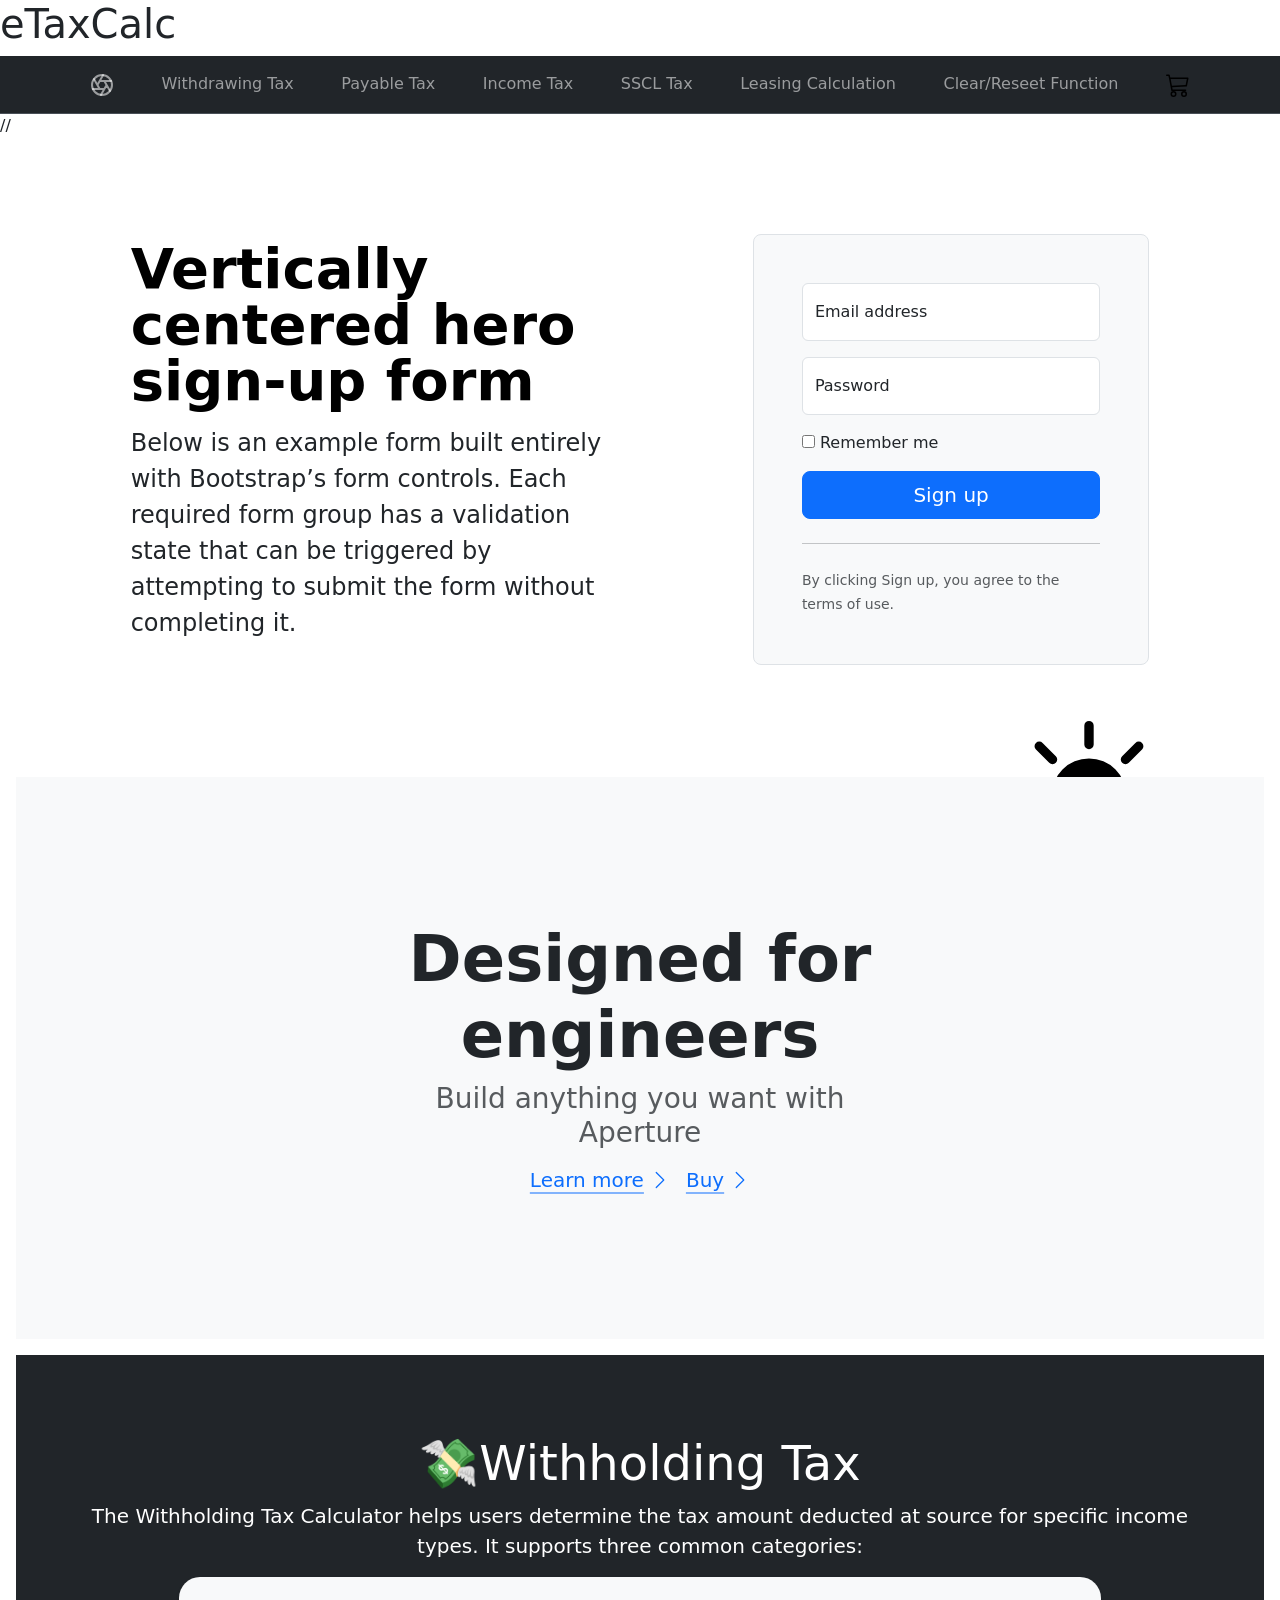
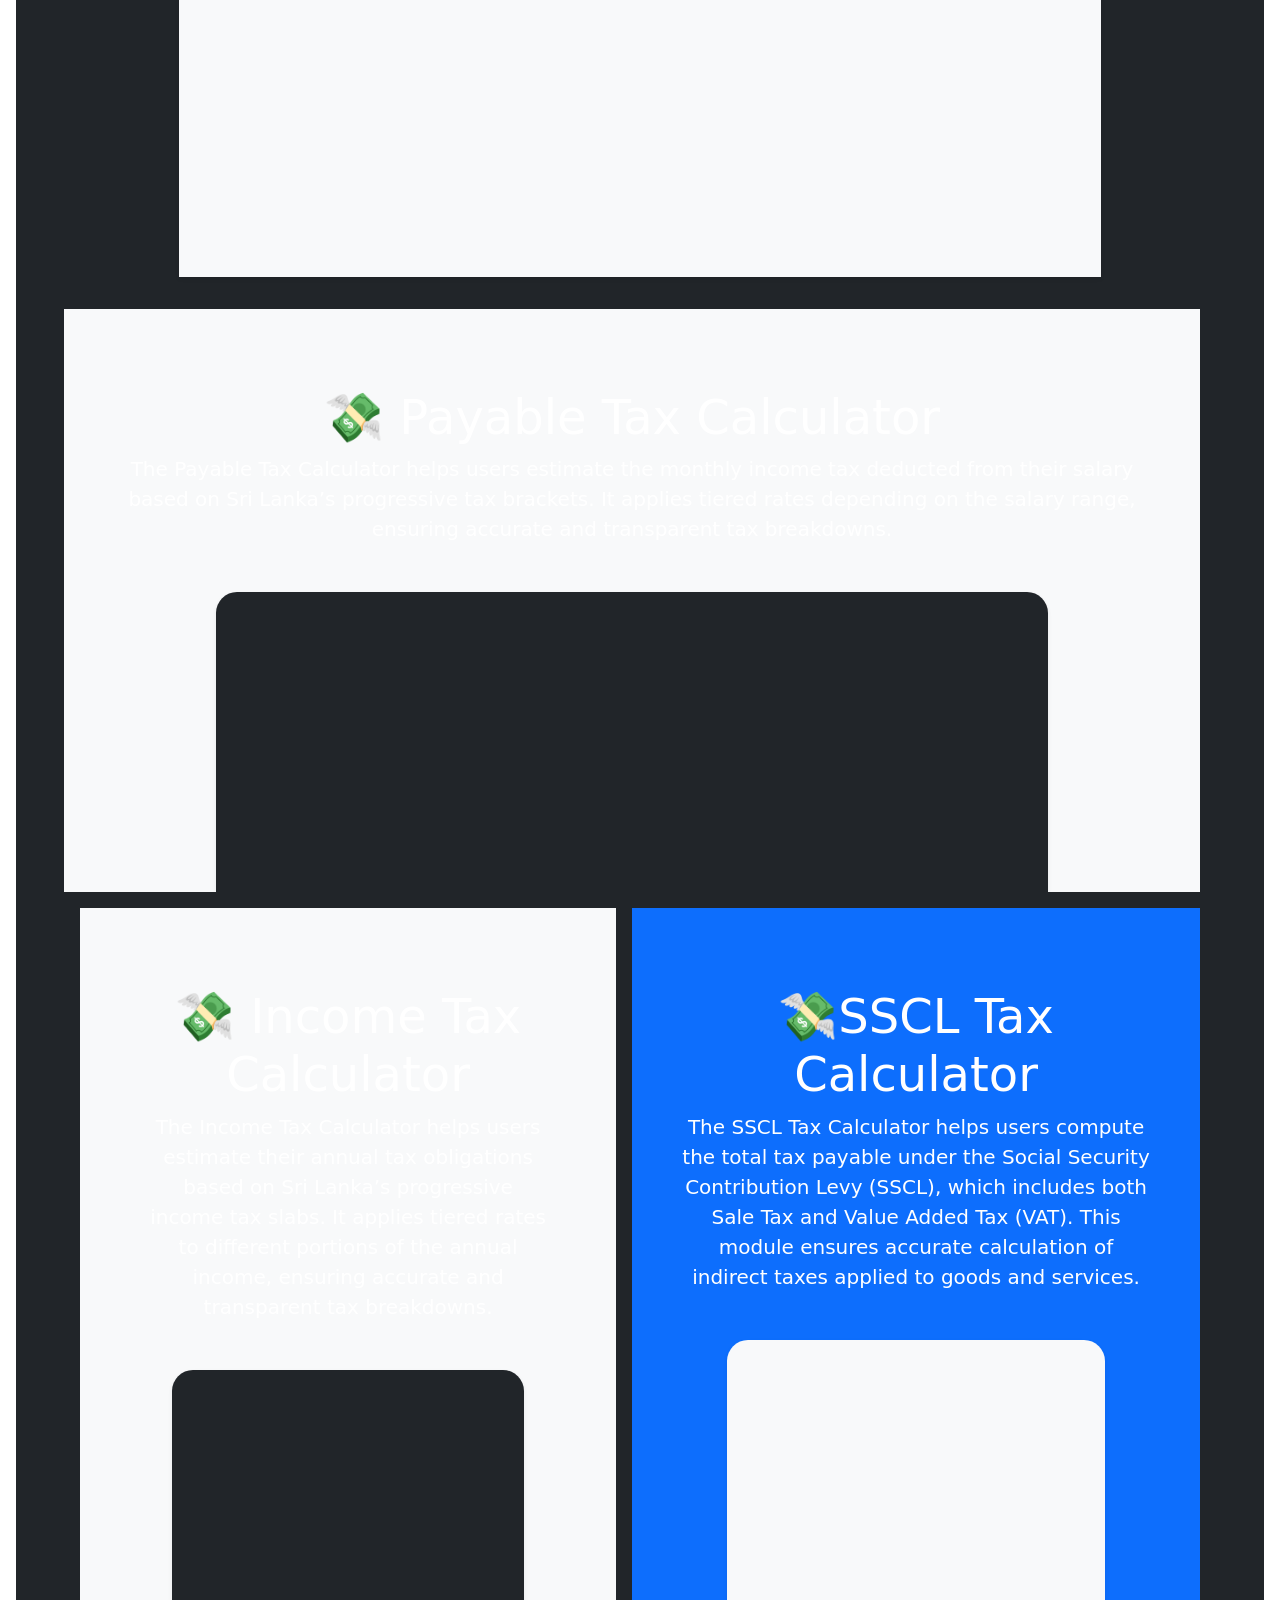
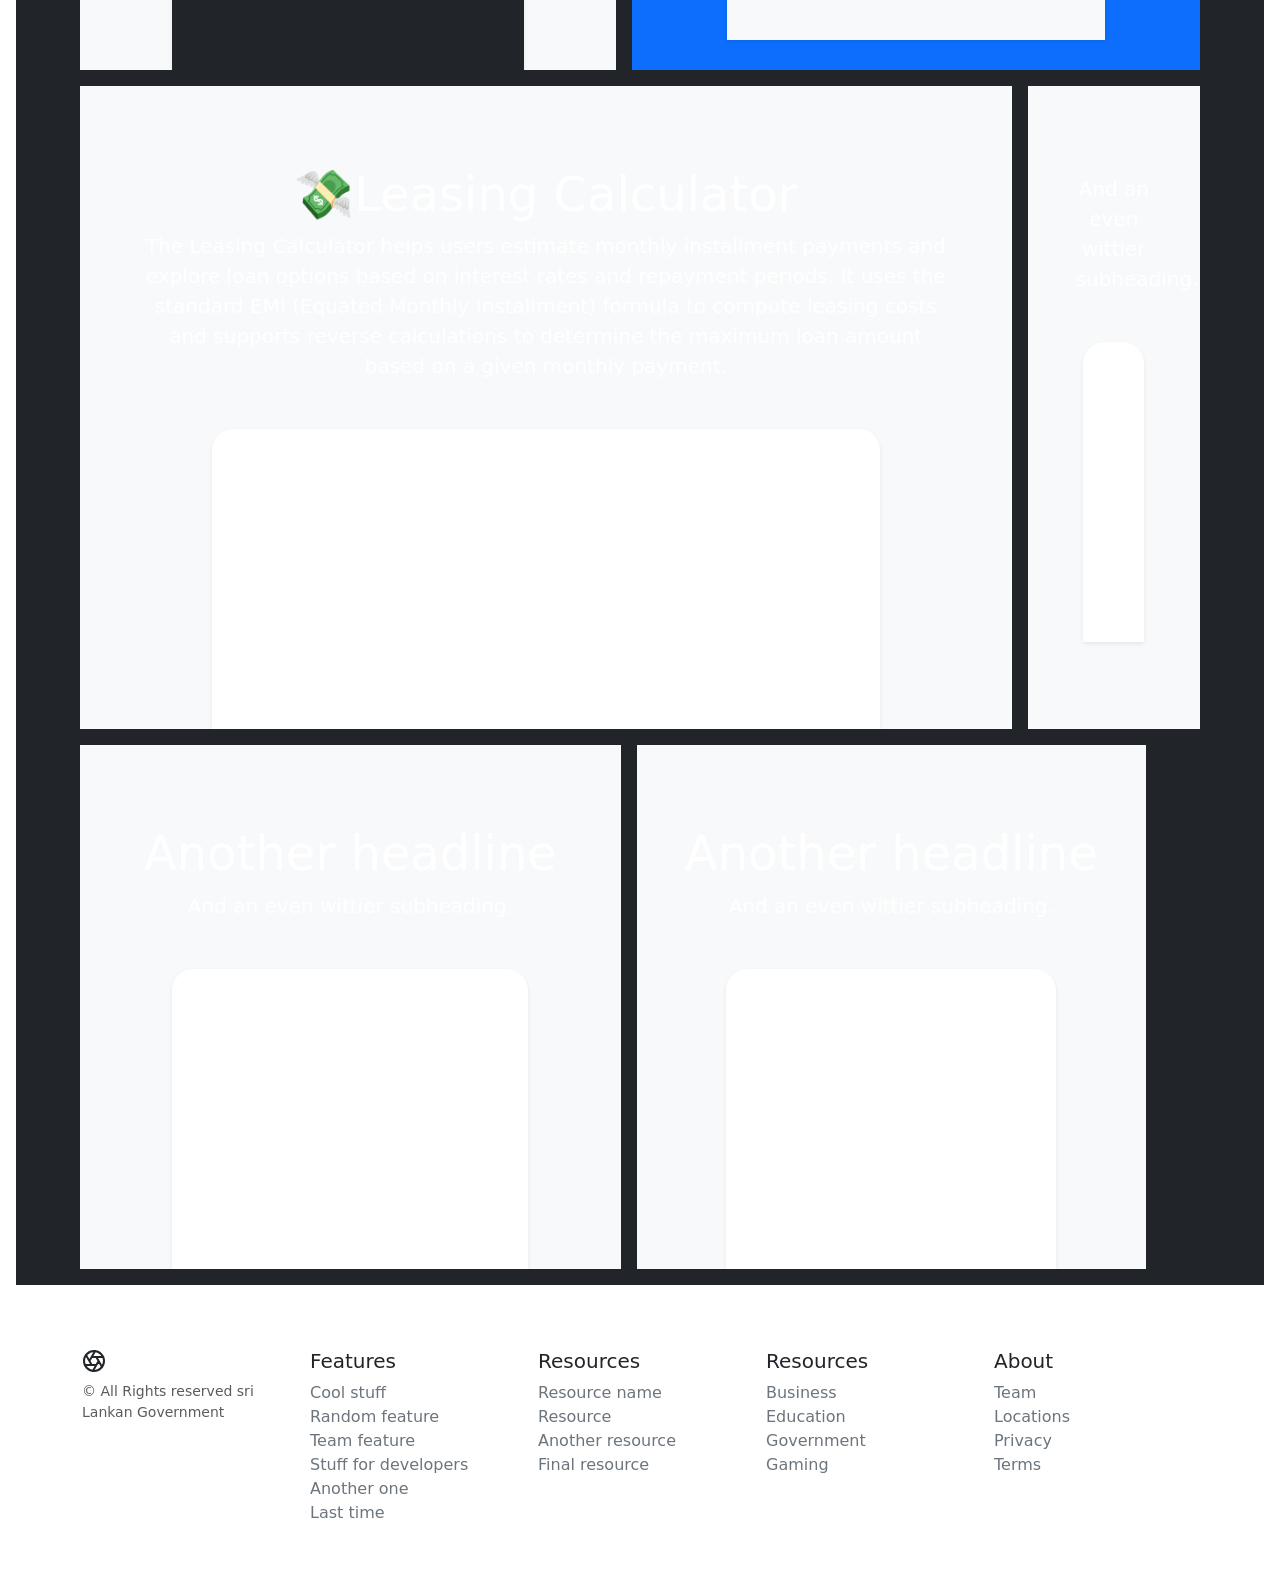
==== index.html @ 083a46a6 "initial commit" ====
<!DOCTYPE html>
<html lang="en">

<head>
    <title>Tax calculator</title>
    <meta charset="UTF-8">
    <meta name="viewport" content="width=device-width, initial-scale=1.0">
    <title>Document</title>
    <link href="https://cdn.jsdelivr.net/npm/bootstrap@5.3.8/dist/css/bootstrap.min.css" rel="stylesheet"
        integrity="sha384-sRIl4kxILFvY47J16cr9ZwB07vP4J8+LH7qKQnuqkuIAvNWLzeN8tE5YBujZqJLB" crossorigin="anonymous">
    <link rel="stylesheet" href="assets/css/style.css">
</head>

<body>

    <h1>eTaxCalc</h1>

    <body>
        <svg xmlns="http://www.w3.org/2000/svg" class="d-none">

            <symbol id="check2" viewBox="0 0 16 16">
                <path
                    d="M13.854 3.646a.5.5 0 0 1 0 .708l-7 7a.5.5 0 0 1-.708 0l-3.5-3.5a.5.5 0 1 1 .708-.708L6.5 10.293l6.646-6.647a.5.5 0 0 1 .708 0z">
                </path>
            </symbol>
            <symbol id="circle-half" viewBox="0 0 16 16">
                <path d="M8 15A7 7 0 1 0 8 1v14zm0 1A8 8 0 1 1 8 0a8 8 0 0 1 0 16z"></path>
            </symbol>
            <symbol id="moon-stars-fill" viewBox="0 0 16 16">
                <path
                    d="M6 .278a.768.768 0 0 1 .08.858 7.208 7.208 0 0 0-.878 3.46c0 4.021 3.278 7.277 7.318 7.277.527 0 1.04-.055 1.533-.16a.787.787 0 0 1 .81.316.733.733 0 0 1-.031.893A8.349 8.349 0 0 1 8.344 16C3.734 16 0 12.286 0 7.71 0 4.266 2.114 1.312 5.124.06A.752.752 0 0 1 6 .278z">
                </path>
                <path
                    d="M10.794 3.148a.217.217 0 0 1 .412 0l.387 1.162c.173.518.579.924 1.097 1.097l1.162.387a.217.217 0 0 1 0 .412l-1.162.387a1.734 1.734 0 0 0-1.097 1.097l-.387 1.162a.217.217 0 0 1-.412 0l-.387-1.162A1.734 1.734 0 0 0 9.31 6.593l-1.162-.387a.217.217 0 0 1 0-.412l1.162-.387a1.734 1.734 0 0 0 1.097-1.097l.387-1.162zM13.863.099a.145.145 0 0 1 .274 0l.258.774c.115.346.386.617.732.732l.774.258a.145.145 0 0 1 0 .274l-.774.258a1.156 1.156 0 0 0-.732.732l-.258.774a.145.145 0 0 1-.274 0l-.258-.774a1.156 1.156 0 0 0-.732-.732l-.774-.258a.145.145 0 0 1 0-.274l.774-.258c.346-.115.617-.386.732-.732L13.863.1z">
                </path>
            </symbol>
            <symbol id="sun-fill" viewBox="0 0 16 16">
                <path
                    d="M8 12a4 4 0 1 0 0-8 4 4 0 0 0 0 8zM8 0a.5.5 0 0 1 .5.5v2a.5.5 0 0 1-1 0v-2A.5.5 0 0 1 8 0zm0 13a.5.5 0 0 1 .5.5v2a.5.5 0 0 1-1 0v-2A.5.5 0 0 1 8 13zm8-5a.5.5 0 0 1-.5.5h-2a.5.5 0 0 1 0-1h2a.5.5 0 0 1 .5.5zM3 8a.5.5 0 0 1-.5.5h-2a.5.5 0 0 1 0-1h2A.5.5 0 0 1 3 8zm10.657-5.657a.5.5 0 0 1 0 .707l-1.414 1.415a.5.5 0 1 1-.707-.708l1.414-1.414a.5.5 0 0 1 .707 0zm-9.193 9.193a.5.5 0 0 1 0 .707L3.05 13.657a.5.5 0 0 1-.707-.707l1.414-1.414a.5.5 0 0 1 .707 0zm9.193 2.121a.5.5 0 0 1-.707 0l-1.414-1.414a.5.5 0 0 1 .707-.707l1.414 1.414a.5.5 0 0 1 0 .707zM4.464 4.465a.5.5 0 0 1-.707 0L2.343 3.05a.5.5 0 1 1 .707-.707l1.414 1.414a.5.5 0 0 1 0 .708z">
                </path>
            </symbol>
        </svg>
        <div class="dropdown position-fixed bottom-0 end-0 mb-3 me-3 bd-mode-toggle"> <button
                class="btn btn-bd-primary py-2 dropdown-toggle d-flex align-items-center" id="bd-theme" type="button"
                aria-expanded="false" data-bs-toggle="dropdown" aria-label="Toggle theme (light)"> <svg
                    class="bi my-1 theme-icon-active" aria-hidden="true">
                    <use href="#sun-fill"></use>
                </svg> <span class="visually-hidden" id="bd-theme-text">Toggle theme</span> </button>
            <ul class="dropdown-menu dropdown-menu-end shadow" aria-labelledby="bd-theme-text">
                <li> <button type="button" class="dropdown-item d-flex align-items-center active"
                        data-bs-theme-value="light" aria-pressed="true"> <svg class="bi me-2 opacity-50"
                            aria-hidden="true">
                            <use href="#sun-fill"></use>
                        </svg>
                        Light
                        <svg class="bi ms-auto d-none" aria-hidden="true">
                            <use href="#check2"></use>
                        </svg> </button> </li>
                <li> <button type="button" class="dropdown-item d-flex align-items-center" data-bs-theme-value="dark"
                        aria-pressed="false"> <svg class="bi me-2 opacity-50" aria-hidden="true">
                            <use href="#moon-stars-fill"></use>
                        </svg>
                        Dark
                        <svg class="bi ms-auto d-none" aria-hidden="true">
                            <use href="#check2"></use>
                        </svg> </button> </li>
                <li> <button type="button" class="dropdown-item d-flex align-items-center" data-bs-theme-value="auto"
                        aria-pressed="false"> <svg class="bi me-2 opacity-50" aria-hidden="true">
                            <use href="#circle-half"></use>
                        </svg>
                        Auto
                        <svg class="bi ms-auto d-none" aria-hidden="true">
                            <use href="#check2"></use>
                        </svg> </button> </li>
            </ul>
        </div> <svg xmlns="http://www.w3.org/2000/svg" class="d-none">
            <symbol id="aperture" fill="none" stroke="currentColor" stroke-linecap="round" stroke-linejoin="round"
                stroke-width="2" viewBox="0 0 24 24">
                <circle cx="12" cy="12" r="10"></circle>
                <path
                    d="M14.31 8l5.74 9.94M9.69 8h11.48M7.38 12l5.74-9.94M9.69 16L3.95 6.06M14.31 16H2.83m13.79-4l-5.74 9.94">
                </path>
            </symbol>
            <symbol id="cart" viewBox="0 0 16 16">
                <path
                    d="M0 1.5A.5.5 0 0 1 .5 1H2a.5.5 0 0 1 .485.379L2.89 3H14.5a.5.5 0 0 1 .49.598l-1 5a.5.5 0 0 1-.465.401l-9.397.472L4.415 11H13a.5.5 0 0 1 0 1H4a.5.5 0 0 1-.491-.408L2.01 3.607 1.61 2H.5a.5.5 0 0 1-.5-.5zM3.102 4l.84 4.479 9.144-.459L13.89 4H3.102zM5 12a2 2 0 1 0 0 4 2 2 0 0 0 0-4zm7 0a2 2 0 1 0 0 4 2 2 0 0 0 0-4zm-7 1a1 1 0 1 1 0 2 1 1 0 0 1 0-2zm7 0a1 1 0 1 1 0 2 1 1 0 0 1 0-2z">
                </path>
            </symbol>
            <symbol id="chevron-right" viewBox="0 0 16 16">
                <path fill-rule="evenodd"
                    d="M4.646 1.646a.5.5 0 0 1 .708 0l6 6a.5.5 0 0 1 0 .708l-6 6a.5.5 0 0 1-.708-.708L10.293 8 4.646 2.354a.5.5 0 0 1 0-.708z">
                </path>
            </symbol>
        </svg>
        <nav class="navbar navbar-expand-md bg-dark sticky-top border-bottom" data-bs-theme="dark">
            <div class="container"> <a class="navbar-brand d-md-none" href="#"> <svg class="bi" width="24" height="24"
                        aria-hidden="true">
                        <use xlink:href="#aperture"></use>
                    </svg>
                    Aperture
                </a> <button class="navbar-toggler" type="button" data-bs-toggle="offcanvas" data-bs-target="#offcanvas"
                    aria-controls="offcanvas" aria-label="Toggle navigation"> <span class="navbar-toggler-icon"></span>
                </button>
                <div class="offcanvas offcanvas-end" tabindex="-1" id="offcanvas" aria-labelledby="offcanvasLabel">
                    <div class="offcanvas-header">
                        <h5 class="offcanvas-title" id="offcanvasLabel">Aperture</h5> <button type="button"
                            class="btn-close" data-bs-dismiss="offcanvas" aria-label="Close"></button>
                    </div>
                    <div class="offcanvas-body">
                        <ul class="navbar-nav flex-grow-1 justify-content-between">
                            <li class="nav-item"><a class="nav-link" href="#" aria-label="Aperture"> <svg class="bi"
                                        width="24" height="24" aria-hidden="true">
                                        <use xlink:href="#aperture"></use>
                                    </svg> </a></li>
                            <li class="nav-item"><a class="nav-link" href="Witdrawal tax.html">Withdrawing Tax</a></li>
                            <li class="nav-item"><a class="nav-link" href="Payable Tax.html">Payable Tax</a></li>
                            <li class="nav-item"><a class="nav-link" href="incomeTax.html">Income Tax</a></li>
                            <li class="nav-item"><a class="nav-link" href="SSCL.html">SSCL Tax</a></li>
                            <li class="nav-item"><a class="nav-link" href="SSCL.html">Leasing Calculation</a></li>
                            <li class="nav-item"><a class="nav-link" href="Clear.html">Clear/Reseet Function</a></li>
                            <li class="nav-item"><a class="nav-link" href="checkout.html" aria-label="Cart"> <svg
                                        class="bi" width="24" height="24" aria-hidden="true">
                                        <use xlink:href="#cart"></use>
                                    </svg> </a></li>
                        </ul>
                    </div>
                </div>
            </div>
        </nav>//
        <div class="container col-xl-10 col-xxl-8 px-4 py-5">
            <div class="row align-items-center g-lg-5 py-5">
                <div class="col-lg-7 text-center text-lg-start">
                    <h1 class="display-4 fw-bold lh-1 text-body-emphasis mb-3">Vertically centered hero sign-up form
                    </h1>
                    <p class="col-lg-10 fs-4">Below is an example form built entirely with Bootstrap’s form controls.
                        Each required form group has a validation state that can be triggered by attempting to submit
                        the form without completing it.</p>
                </div>
                <div class="col-md-10 mx-auto col-lg-5">
                    <form class="p-4 p-md-5 border rounded-3 bg-body-tertiary">
                        <div class="form-floating mb-3"> <input type="email" class="form-control" id="floatingInput"
                                placeholder="name@example.com"> <label for="floatingInput">Email address</label> </div>
                        <div class="form-floating mb-3"> <input type="password" class="form-control"
                                id="floatingPassword" placeholder="Password"> <label
                                for="floatingPassword">Password</label> </div>
                        <div class="checkbox mb-3"> <label> <input type="checkbox" value="remember-me"> Remember me
                            </label> </div> <button class="w-100 btn btn-lg btn-primary" type="submit">Sign up</button>
                        <hr class="my-4"> <small class="text-body-secondary">By clicking Sign up, you agree to the terms
                            of use.</small>
                    </form>
                </div>
            </div>
        </div>





        <main>
            <div class="position-relative overflow-hidden p-3 p-md-5 m-md-3 text-center bg-body-tertiary">
                <div class="col-md-6 p-lg-5 mx-auto my-5">
                    <h1 class="display-3 fw-bold">Designed for engineers</h1>
                    <h3 class="fw-normal text-muted mb-3">Build anything you want with Aperture</h3>
                    <div class="d-flex gap-3 justify-content-center lead fw-normal"> <a class="icon-link" href="#">
                            Learn more
                            <svg class="bi" aria-hidden="true">
                                <use xlink:href="#chevron-right"></use>
                            </svg> </a> <a class="icon-link" href="#">
                            Buy
                            <svg class="bi" aria-hidden="true">
                                <use xlink:href="#chevron-right"></use>
                            </svg> </a> </div>
                </div>
                <div class="product-device shadow-sm d-none d-md-block"></div>
                <div class="product-device product-device-2 shadow-sm d-none d-md-block"></div>
            </div>
            <div class="d-md-flex flex-md-equal w-100 my-md-3 ps-md-3">
                <div class="text-bg-dark me-md-3 pt-3 px-3 pt-md-5 px-md-5 text-center overflow-hidden">
                    <div>
                        <div class="my-3 py-3">
                            <h2 class="display-5">💸Withholding Tax</h2>

                            <p class="lead">The Withholding Tax Calculator helps users determine the tax amount deducted
                                at source for specific income types. It supports three common categories: </p>
                            <div class="bg-body-tertiary shadow-sm mx-auto"
                                style="width: 80%; height: 300px; border-radius: 21px 21px 0 0;"></div>
                        </div>

                        <div class="bg-body-tertiary me-md-3 pt-3 px-3 pt-md-5 px-md-5 text-center overflow-hidden">
                            <div class="my-3 p-3">
                                <h2 class="display-5"> 💸 Payable Tax Calculator </h2>
                                <p class="lead"> The Payable Tax Calculator helps users estimate the monthly income tax
                                    deducted from their salary based on Sri Lanka’s progressive tax brackets. It applies
                                    tiered rates depending on the salary range, ensuring accurate and transparent tax
                                    breakdowns. </p>
                            </div>
                            <div class="bg-dark shadow-sm mx-auto"
                                style="width: 80%; height: 300px; border-radius: 21px 21px 0 0;"></div>
                        </div>
                    </div>
                    <div class="d-md-flex flex-md-equal w-100 my-md-3 ps-md-3">
                        <div class="bg-body-tertiary me-md-3 pt-3 px-3 pt-md-5 px-md-5 text-center overflow-hidden">
                            <div class="my-3 p-3">
                                <h2 class="display-5">💸 Income Tax Calculator </h2>
                                <p class="lead">The Income Tax Calculator helps users estimate their annual tax
                                    obligations based on Sri Lanka’s progressive income tax slabs. It applies tiered
                                    rates to different portions of the annual income, ensuring accurate and transparent
                                    tax breakdowns.</p>
                            </div>
                            <div class="bg-dark shadow-sm mx-auto"
                                style="width: 80%; height: 300px; border-radius: 21px 21px 0 0;"></div>
                        </div>
                        <div class="text-bg-primary me-md-3 pt-3 px-3 pt-md-5 px-md-5 text-center overflow-hidden">
                            <div class="my-3 py-3">
                                <h2 class="display-5">💸SSCL Tax Calculator</h2>
                                <p class="lead">The SSCL Tax Calculator helps users compute the total tax payable under
                                    the Social Security Contribution Levy (SSCL), which includes both Sale Tax and Value
                                    Added Tax (VAT). This module ensures accurate calculation of indirect taxes applied
                                    to goods and services. </p>
                            </div>
                            <div class="bg-body-tertiary shadow-sm mx-auto"
                                style="width: 80%; height: 300px; border-radius: 21px 21px 0 0;"></div>
                        </div>
                    </div>
                    <div class="d-md-flex flex-md-equal w-100 my-md-3 ps-md-3">
                        <div class="bg-body-tertiary me-md-3 pt-3 px-3 pt-md-5 px-md-5 text-center overflow-hidden">
                            <div class="my-3 p-3">
                                <h2 class="display-5">💸Leasing Calculator</h2>
                                <p class="lead">The Leasing Calculator helps users estimate monthly installment payments
                                    and explore loan options based on interest rates and repayment periods. It uses the
                                    standard EMI (Equated Monthly Installment) formula to compute leasing costs and
                                    supports reverse calculations to determine the maximum loan amount based on a given
                                    monthly payment. </p>
                            </div>

                            <div class="bg-body shadow-sm mx-auto"
                                style="width: 80%; height: 300px; border-radius: 21px 21px 0 0;"></div>
                        </div>
                        <div class="bg-body-tertiary me-md-3 pt-3 px-3 pt-md-5 px-md-5 text-center overflow-hidden">
                            <div class="my-3 py-3">
                                <h2 class="display-5"></h2>
                                <p class="lead">And an even wittier subheading.</p>
                            </div>
                            <div class="bg-body shadow-sm mx-auto"
                                style="width: 80%; height: 300px; border-radius: 21px 21px 0 0;"></div>
                        </div>
                    </div>
                    <div class="d-md-flex flex-md-equal w-100 my-md-3 ps-md-3">
                        <div class="bg-body-tertiary me-md-3 pt-3 px-3 pt-md-5 px-md-5 text-center overflow-hidden">
                            <div class="my-3 p-3">
                                <h2 class="display-5">Another headline</h2>
                                <p class="lead">And an even wittier subheading.</p>
                            </div>
                            <div class="bg-body shadow-sm mx-auto"
                                style="width: 80%; height: 300px; border-radius: 21px 21px 0 0;"></div>
                        </div>
                        <div class="bg-body-tertiary me-md-3 pt-3 px-3 pt-md-5 px-md-5 text-center overflow-hidden">
                            <div class="my-3 py-3">
                                <h2 class="display-5">Another headline</h2>
                                <p class="lead">And an even wittier subheading.</p>
                            </div>
                            <div class="bg-body shadow-sm mx-auto"
                                style="width: 80%; height: 300px; border-radius: 21px 21px 0 0;"></div>
                        </div>
                    </div>
        </main>
        <footer class="container py-5">
            <div class="row">
                <div class="col-12 col-md"> <svg xmlns="http://www.w3.org/2000/svg" width="24" height="24" fill="none"
                        stroke="currentColor" stroke-linecap="round" stroke-linejoin="round" stroke-width="2"
                        class="d-block mb-2" role="img" viewBox="0 0 24 24">
                        <title>Product</title>
                        <circle cx="12" cy="12" r="10"></circle>
                        <path
                            d="M14.31 8l5.74 9.94M9.69 8h11.48M7.38 12l5.74-9.94M9.69 16L3.95 6.06M14.31 16H2.83m13.79-4l-5.74 9.94">
                        </path>
                    </svg> <small class="d-block mb-3 text-body-secondary">© All Rights reserved sri Lankan
                        Government</small> </div>
                <div class="col-6 col-md">
                    <h5>Features</h5>
                    <ul class="list-unstyled text-small">
                        <li><a class="link-secondary text-decoration-none" href="#">Cool stuff</a></li>
                        <li><a class="link-secondary text-decoration-none" href="#">Random feature</a></li>
                        <li><a class="link-secondary text-decoration-none" href="#">Team feature</a></li>
                        <li><a class="link-secondary text-decoration-none" href="#">Stuff for developers</a></li>
                        <li><a class="link-secondary text-decoration-none" href="#">Another one</a></li>
                        <li><a class="link-secondary text-decoration-none" href="#">Last time</a></li>
                    </ul>
                </div>
                <div class="col-6 col-md">
                    <h5>Resources</h5>
                    <ul class="list-unstyled text-small">
                        <li><a class="link-secondary text-decoration-none" href="#">Resource name</a></li>
                        <li><a class="link-secondary text-decoration-none" href="#">Resource</a></li>
                        <li><a class="link-secondary text-decoration-none" href="#">Another resource</a></li>
                        <li><a class="link-secondary text-decoration-none" href="#">Final resource</a></li>
                    </ul>
                </div>
                <div class="col-6 col-md">
                    <h5>Resources</h5>
                    <ul class="list-unstyled text-small">
                        <li><a class="link-secondary text-decoration-none" href="#">Business</a></li>
                        <li><a class="link-secondary text-decoration-none" href="#">Education</a></li>
                        <li><a class="link-secondary text-decoration-none" href="#">Government</a></li>
                        <li><a class="link-secondary text-decoration-none" href="#">Gaming</a></li>
                    </ul>
                </div>
                <div class="col-6 col-md">
                    <h5>About</h5>
                    <ul class="list-unstyled text-small">
                        <li><a class="link-secondary text-decoration-none" href="#">Team</a></li>
                        <li><a class="link-secondary text-decoration-none" href="#">Locations</a></li>
                        <li><a class="link-secondary text-decoration-none" href="#">Privacy</a></li>
                        <li><a class="link-secondary text-decoration-none" href="#">Terms</a></li>
                    </ul>
                </div>
            </div>
        </footer>

    </body>
    <script src="/docs/5.3/dist/js/bootstrap.bundle.min.js"
        integrity="sha384-FKyoEForCGlyvwx9Hj09JcYn3nv7wiPVlz7YYwJrWVcXK/BmnVDxM+D2scQbITxI"
        class="astro-vvvwv3sm"></script>

    <script src="https://cdn.jsdelivr.net/npm/bootstrap@5.3.8/dist/js/bootstrap.bundle.min.js"
        integrity="sha384-FKyoEForCGlyvwx9Hj09JcYn3nv7wiPVlz7YYwJrWVcXK/BmnVDxM+D2scQbITxI"
        crossorigin="anonymous"></script>
</body>

</html>
---- assets/css/style.css ----
.body{
    height: 1000px;
    width: 1000px;
    border: 0ch;
}
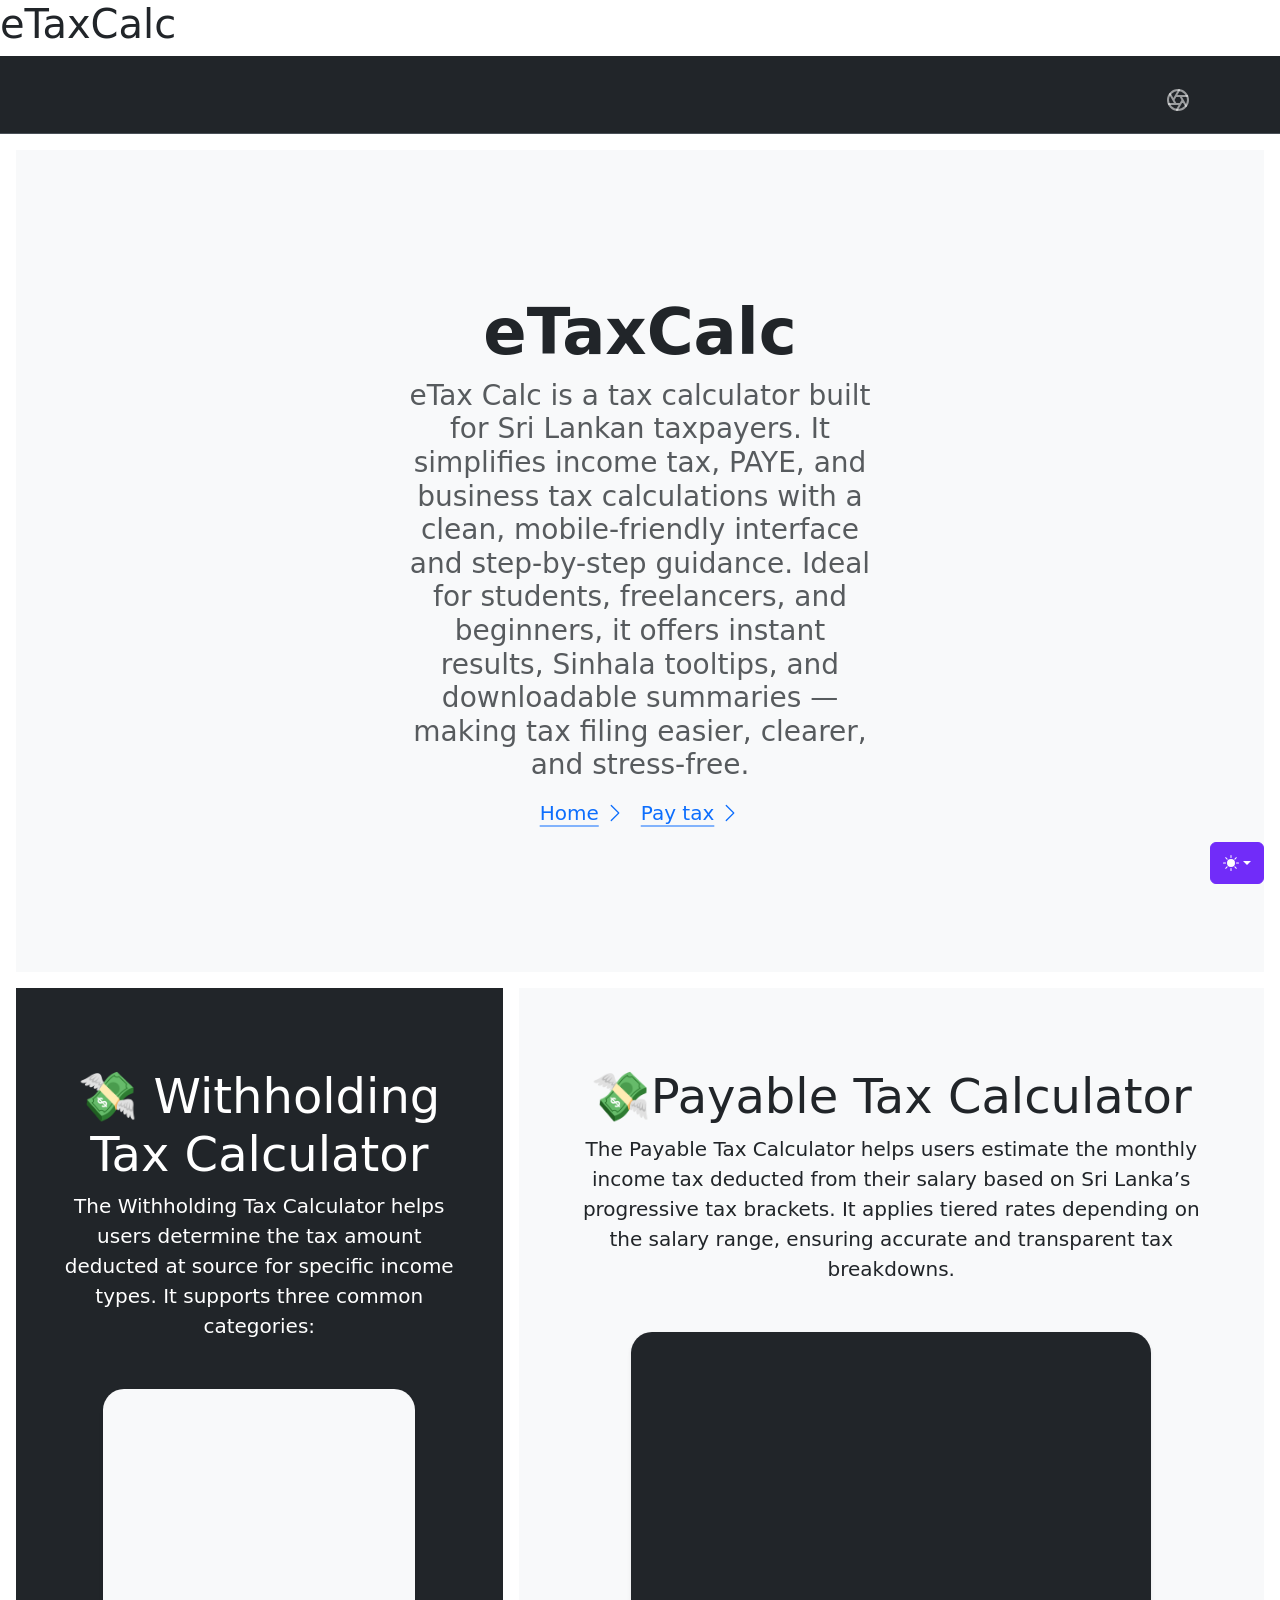
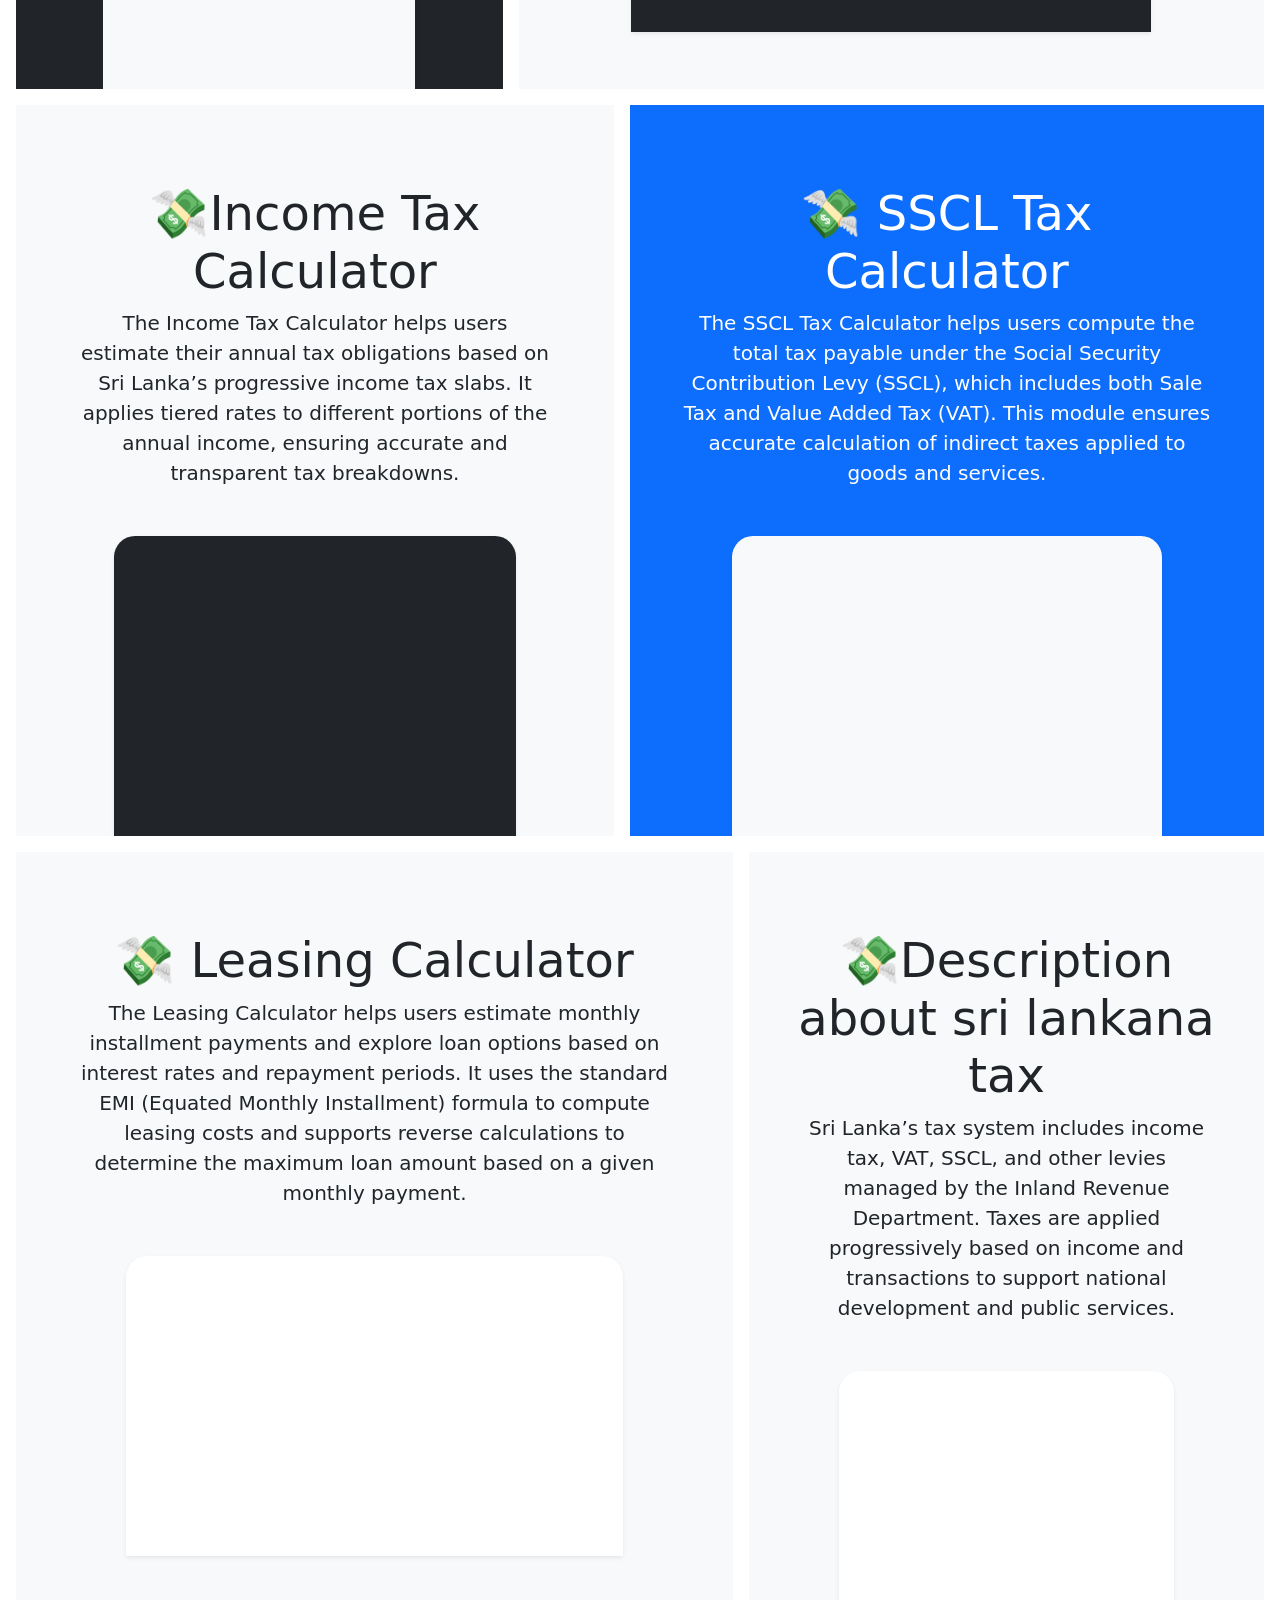
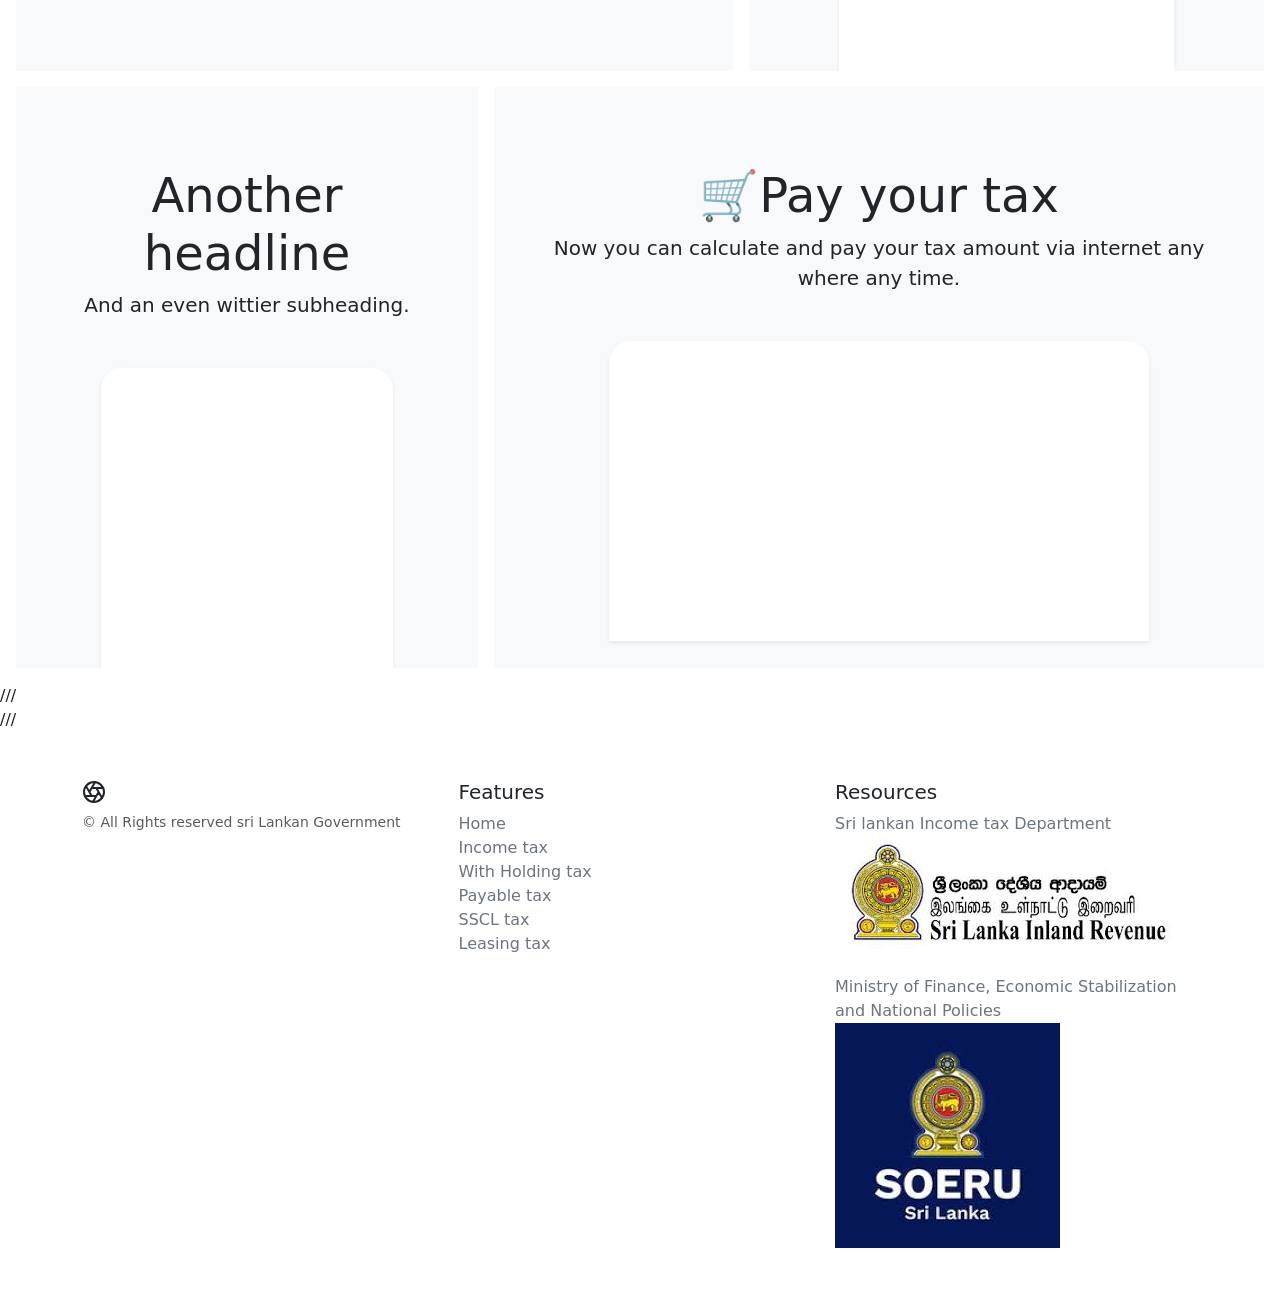
==== commit 48f371d7: "add header" ====
--- a/index.html
+++ b/index.html
@@ -16,103 +16,203 @@
     <h1>eTaxCalc</h1>
 
     <body>
-        <svg xmlns="http://www.w3.org/2000/svg" class="d-none">
-
-            <symbol id="check2" viewBox="0 0 16 16">
-                <path
-                    d="M13.854 3.646a.5.5 0 0 1 0 .708l-7 7a.5.5 0 0 1-.708 0l-3.5-3.5a.5.5 0 1 1 .708-.708L6.5 10.293l6.646-6.647a.5.5 0 0 1 .708 0z">
-                </path>
-            </symbol>
-            <symbol id="circle-half" viewBox="0 0 16 16">
-                <path d="M8 15A7 7 0 1 0 8 1v14zm0 1A8 8 0 1 1 8 0a8 8 0 0 1 0 16z"></path>
-            </symbol>
-            <symbol id="moon-stars-fill" viewBox="0 0 16 16">
-                <path
-                    d="M6 .278a.768.768 0 0 1 .08.858 7.208 7.208 0 0 0-.878 3.46c0 4.021 3.278 7.277 7.318 7.277.527 0 1.04-.055 1.533-.16a.787.787 0 0 1 .81.316.733.733 0 0 1-.031.893A8.349 8.349 0 0 1 8.344 16C3.734 16 0 12.286 0 7.71 0 4.266 2.114 1.312 5.124.06A.752.752 0 0 1 6 .278z">
-                </path>
-                <path
-                    d="M10.794 3.148a.217.217 0 0 1 .412 0l.387 1.162c.173.518.579.924 1.097 1.097l1.162.387a.217.217 0 0 1 0 .412l-1.162.387a1.734 1.734 0 0 0-1.097 1.097l-.387 1.162a.217.217 0 0 1-.412 0l-.387-1.162A1.734 1.734 0 0 0 9.31 6.593l-1.162-.387a.217.217 0 0 1 0-.412l1.162-.387a1.734 1.734 0 0 0 1.097-1.097l.387-1.162zM13.863.099a.145.145 0 0 1 .274 0l.258.774c.115.346.386.617.732.732l.774.258a.145.145 0 0 1 0 .274l-.774.258a1.156 1.156 0 0 0-.732.732l-.258.774a.145.145 0 0 1-.274 0l-.258-.774a1.156 1.156 0 0 0-.732-.732l-.774-.258a.145.145 0 0 1 0-.274l.774-.258c.346-.115.617-.386.732-.732L13.863.1z">
-                </path>
-            </symbol>
-            <symbol id="sun-fill" viewBox="0 0 16 16">
-                <path
-                    d="M8 12a4 4 0 1 0 0-8 4 4 0 0 0 0 8zM8 0a.5.5 0 0 1 .5.5v2a.5.5 0 0 1-1 0v-2A.5.5 0 0 1 8 0zm0 13a.5.5 0 0 1 .5.5v2a.5.5 0 0 1-1 0v-2A.5.5 0 0 1 8 13zm8-5a.5.5 0 0 1-.5.5h-2a.5.5 0 0 1 0-1h2a.5.5 0 0 1 .5.5zM3 8a.5.5 0 0 1-.5.5h-2a.5.5 0 0 1 0-1h2A.5.5 0 0 1 3 8zm10.657-5.657a.5.5 0 0 1 0 .707l-1.414 1.415a.5.5 0 1 1-.707-.708l1.414-1.414a.5.5 0 0 1 .707 0zm-9.193 9.193a.5.5 0 0 1 0 .707L3.05 13.657a.5.5 0 0 1-.707-.707l1.414-1.414a.5.5 0 0 1 .707 0zm9.193 2.121a.5.5 0 0 1-.707 0l-1.414-1.414a.5.5 0 0 1 .707-.707l1.414 1.414a.5.5 0 0 1 0 .707zM4.464 4.465a.5.5 0 0 1-.707 0L2.343 3.05a.5.5 0 1 1 .707-.707l1.414 1.414a.5.5 0 0 1 0 .708z">
-                </path>
-            </symbol>
-        </svg>
-        <div class="dropdown position-fixed bottom-0 end-0 mb-3 me-3 bd-mode-toggle"> <button
-                class="btn btn-bd-primary py-2 dropdown-toggle d-flex align-items-center" id="bd-theme" type="button"
-                aria-expanded="false" data-bs-toggle="dropdown" aria-label="Toggle theme (light)"> <svg
-                    class="bi my-1 theme-icon-active" aria-hidden="true">
-                    <use href="#sun-fill"></use>
-                </svg> <span class="visually-hidden" id="bd-theme-text">Toggle theme</span> </button>
-            <ul class="dropdown-menu dropdown-menu-end shadow" aria-labelledby="bd-theme-text">
-                <li> <button type="button" class="dropdown-item d-flex align-items-center active"
-                        data-bs-theme-value="light" aria-pressed="true"> <svg class="bi me-2 opacity-50"
-                            aria-hidden="true">
-                            <use href="#sun-fill"></use>
+
+        <html lang="en" data-bs-theme="light">
+
+        <head>
+            <meta charset="utf-8">
+            <meta name="viewport" content="width=device-width, initial-scale=1">
+            <meta name="description" content="">
+            <meta name="author" content="Mark Otto, Jacob Thornton, and Bootstrap contributors">
+            <meta name="generator" content="Astro v5.13.2">
+            <title>Product example · Bootstrap v5.3</title>
+            <link rel="canonical" href="https://getbootstrap.com/docs/5.3/examples/product/">
+            
+            <link href="/docs/5.3/dist/css/bootstrap.min.css" rel="stylesheet"
+                integrity="sha384-sRIl4kxILFvY47J16cr9ZwB07vP4J8+LH7qKQnuqkuIAvNWLzeN8tE5YBujZqJLB">
+            <link rel="apple-touch-icon" href="/docs/5.3/assets/img/favicons/apple-touch-icon.png" sizes="180x180">
+            <link rel="#aperture" href="/docs/5.3/assets/img/favicons/favicon-32x32.png" sizes="32x32" type="image/png">
+            <link rel="icon" href="/docs/5.3/assets/img/favicons/favicon-16x16.png" sizes="16x16" type="image/png">
+            <link rel="manifest" href="/docs/5.3/assets/img/favicons/manifest.json">
+            <link rel="mask-icon" href="/docs/5.3/assets/img/favicons/safari-pinned-tab.svg" color="#712cf9">
+            <link rel="icon" href="/docs/5.3/assets/img/favicons/favicon.ico">
+            <meta name="theme-color" content="#712cf9">
+            <link href="product.css" rel="stylesheet">
+            <style>
+                .bd-placeholder-img {
+                    font-size: 1.125rem;
+                    text-anchor: middle;
+                    -webkit-user-select: none;
+                    -moz-user-select: none;
+                    user-select: none
+                }
+
+                @media (min-width: 768px) {
+                    .bd-placeholder-img-lg {
+                        font-size: 3.5rem
+                    }
+                }
+
+                .b-example-divider {
+                    width: 100%;
+                    height: 3rem;
+                    background-color: #6528e0;
+                    border: solid rgba(0, 0, 0, .15);
+                    border-width: 1px 0;
+                    box-shadow: inset 0 .5em 1.5em #0000001a, inset 0 .125em .5em #00000026
+                }
+
+                .b-example-vr {
+                    flex-shrink: 0;
+                    width: 1.5rem;
+                    height: 100vh
+                }
+
+                .bi {
+                    vertical-align: -.125em;
+                    fill: currentColor
+                }
+
+                .nav-scroller {
+                    position: relative;
+                    z-index: 2;
+                    height: 2.75rem;
+                    overflow-y: hidden
+                }
+
+                .nav-scroller .nav {
+                    display: flex;
+                    flex-wrap: nowrap;
+                    padding-bottom: 1rem;
+                    margin-top: -1px;
+                    overflow-x: auto;
+                    text-align: center;
+                    white-space: nowrap;
+                    -webkit-overflow-scrolling: touch
+                }
+
+                .btn-bd-primary {
+                    --bd-violet-bg: #712cf9;
+                    --bd-violet-rgb: 112.520718, 44.062154, 249.437846;
+                    --bs-btn-font-weight: 600;
+                    --bs-btn-color: var(--bs-white);
+                    --bs-btn-bg: var(--bd-violet-bg);
+                    --bs-btn-border-color: var(--bd-violet-bg);
+                    --bs-btn-hover-color: var(--bs-white);
+                    --bs-btn-hover-bg: #6528e0;
+                    --bs-btn-hover-border-color: #6528e0;
+                    --bs-btn-focus-shadow-rgb: var(--bd-violet-rgb);
+                    --bs-btn-active-color: var(--bs-btn-hover-color);
+                    --bs-btn-active-bg: #5a23c8;
+                    --bs-btn-active-border-color: #5a23c8
+                }
+
+                .bd-mode-toggle {
+                    z-index: 1500
+                }
+
+                .bd-mode-toggle .bi {
+                    width: 1em;
+                    height: 1em
+                }
+
+                .bd-mode-toggle .dropdown-menu .active .bi {
+                    display: block !important
+                }
+            </style>
+        </head>
+
+        <body> <svg xmlns="http://www.w3.org/2000/svg" class="d-none">
+                <symbol id="check2" viewBox="0 0 16 16">
+                    <path
+                        d="M13.854 3.646a.5.5 0 0 1 0 .708l-7 7a.5.5 0 0 1-.708 0l-3.5-3.5a.5.5 0 1 1 .708-.708L6.5 10.293l6.646-6.647a.5.5 0 0 1 .708 0z">
+                    </path>
+                </symbol>
+                <symbol id="circle-half" viewBox="0 0 16 16">
+                    <path d="M8 15A7 7 0 1 0 8 1v14zm0 1A8 8 0 1 1 8 0a8 8 0 0 1 0 16z"></path>
+                </symbol>
+                <symbol id="moon-stars-fill" viewBox="0 0 16 16">
+                    <path
+                        d="M6 .278a.768.768 0 0 1 .08.858 7.208 7.208 0 0 0-.878 3.46c0 4.021 3.278 7.277 7.318 7.277.527 0 1.04-.055 1.533-.16a.787.787 0 0 1 .81.316.733.733 0 0 1-.031.893A8.349 8.349 0 0 1 8.344 16C3.734 16 0 12.286 0 7.71 0 4.266 2.114 1.312 5.124.06A.752.752 0 0 1 6 .278z">
+                    </path>
+                    <path
+                        d="M10.794 3.148a.217.217 0 0 1 .412 0l.387 1.162c.173.518.579.924 1.097 1.097l1.162.387a.217.217 0 0 1 0 .412l-1.162.387a1.734 1.734 0 0 0-1.097 1.097l-.387 1.162a.217.217 0 0 1-.412 0l-.387-1.162A1.734 1.734 0 0 0 9.31 6.593l-1.162-.387a.217.217 0 0 1 0-.412l1.162-.387a1.734 1.734 0 0 0 1.097-1.097l.387-1.162zM13.863.099a.145.145 0 0 1 .274 0l.258.774c.115.346.386.617.732.732l.774.258a.145.145 0 0 1 0 .274l-.774.258a1.156 1.156 0 0 0-.732.732l-.258.774a.145.145 0 0 1-.274 0l-.258-.774a1.156 1.156 0 0 0-.732-.732l-.774-.258a.145.145 0 0 1 0-.274l.774-.258c.346-.115.617-.386.732-.732L13.863.1z">
+                    </path>
+                </symbol>
+                <symbol id="sun-fill" viewBox="0 0 16 16">
+                    <path
+                        d="M8 12a4 4 0 1 0 0-8 4 4 0 0 0 0 8zM8 0a.5.5 0 0 1 .5.5v2a.5.5 0 0 1-1 0v-2A.5.5 0 0 1 8 0zm0 13a.5.5 0 0 1 .5.5v2a.5.5 0 0 1-1 0v-2A.5.5 0 0 1 8 13zm8-5a.5.5 0 0 1-.5.5h-2a.5.5 0 0 1 0-1h2a.5.5 0 0 1 .5.5zM3 8a.5.5 0 0 1-.5.5h-2a.5.5 0 0 1 0-1h2A.5.5 0 0 1 3 8zm10.657-5.657a.5.5 0 0 1 0 .707l-1.414 1.415a.5.5 0 1 1-.707-.708l1.414-1.414a.5.5 0 0 1 .707 0zm-9.193 9.193a.5.5 0 0 1 0 .707L3.05 13.657a.5.5 0 0 1-.707-.707l1.414-1.414a.5.5 0 0 1 .707 0zm9.193 2.121a.5.5 0 0 1-.707 0l-1.414-1.414a.5.5 0 0 1 .707-.707l1.414 1.414a.5.5 0 0 1 0 .707zM4.464 4.465a.5.5 0 0 1-.707 0L2.343 3.05a.5.5 0 1 1 .707-.707l1.414 1.414a.5.5 0 0 1 0 .708z">
+                    </path>
+                </symbol>
+            </svg>
+            <div class="dropdown position-fixed bottom-0 end-0 mb-3 me-3 bd-mode-toggle"> <button
+                    class="btn btn-bd-primary py-2 dropdown-toggle d-flex align-items-center" id="bd-theme"
+                    type="button" aria-expanded="false" data-bs-toggle="dropdown" aria-label="Toggle theme (light)">
+                    <svg class="bi my-1 theme-icon-active" aria-hidden="true">
+                        <use href="#sun-fill"></use>
+                    </svg> <span class="visually-hidden" id="bd-theme-text">Toggle theme</span> </button>
+                <ul class="dropdown-menu dropdown-menu-end shadow" aria-labelledby="bd-theme-text">
+                    <li> <button type="button" class="dropdown-item d-flex align-items-center active"
+                            data-bs-theme-value="light" aria-pressed="true"> <svg class="bi me-2 opacity-50"
+                                aria-hidden="true">
+                                <use href="#sun-fill"></use>
+                            </svg>
+                            Light
+                            <svg class="bi ms-auto d-none" aria-hidden="true">
+                                <use href="#check2"></use>
+                            </svg> </button> </li>
+                    <li> <button type="button" class="dropdown-item d-flex align-items-center"
+                            data-bs-theme-value="dark" aria-pressed="false"> <svg class="bi me-2 opacity-50"
+                                aria-hidden="true">
+                                <use href="#moon-stars-fill"></use>
+                            </svg>
+                            Dark
+                            <svg class="bi ms-auto d-none" aria-hidden="true">
+                                <use href="#check2"></use>
+                            </svg> </button> </li>
+                    <li> <button type="button" class="dropdown-item d-flex align-items-center"
+                            data-bs-theme-value="auto" aria-pressed="false"> <svg class="bi me-2 opacity-50"
+                                aria-hidden="true">
+                                <use href="#circle-half"></use>
+                            </svg>
+                            Auto
+                            <svg class="bi ms-auto d-none" aria-hidden="true">
+                                <use href="#check2"></use>
+                            </svg> </button> </li>
+                </ul>
+            </div> <svg xmlns="http://www.w3.org/2000/svg" class="d-none">
+                <symbol id="aperture" fill="none" stroke="currentColor" stroke-linecap="round" stroke-linejoin="round"
+                    stroke-width="2" viewBox="0 0 24 24">
+                    <circle cx="12" cy="12" r="10"></circle>
+                    <path
+                        d="M14.31 8l5.74 9.94M9.69 8h11.48M7.38 12l5.74-9.94M9.69 16L3.95 6.06M14.31 16H2.83m13.79-4l-5.74 9.94">
+                    </path>
+                </symbol>
+                <symbol id="cart" viewBox="0 0 16 16">
+                    <path
+                        d="M0 1.5A.5.5 0 0 1 .5 1H2a.5.5 0 0 1 .485.379L2.89 3H14.5a.5.5 0 0 1 .49.598l-1 5a.5.5 0 0 1-.465.401l-9.397.472L4.415 11H13a.5.5 0 0 1 0 1H4a.5.5 0 0 1-.491-.408L2.01 3.607 1.61 2H.5a.5.5 0 0 1-.5-.5zM3.102 4l.84 4.479 9.144-.459L13.89 4H3.102zM5 12a2 2 0 1 0 0 4 2 2 0 0 0 0-4zm7 0a2 2 0 1 0 0 4 2 2 0 0 0 0-4zm-7 1a1 1 0 1 1 0 2 1 1 0 0 1 0-2zm7 0a1 1 0 1 1 0 2 1 1 0 0 1 0-2z">
+                    </path>
+                </symbol>
+                <symbol id="chevron-right" viewBox="0 0 16 16">
+                    <path fill-rule="evenodd"
+                        d="M4.646 1.646a.5.5 0 0 1 .708 0l6 6a.5.5 0 0 1 0 .708l-6 6a.5.5 0 0 1-.708-.708L10.293 8 4.646 2.354a.5.5 0 0 1 0-.708z">
+                    </path>
+                </symbol>
+            </svg>
+            <nav class="navbar navbar-expand-md bg-dark sticky-top border-bottom" data-bs-theme="dark">
+                <div class="container"> <a class="navbar-brand d-md-none" href="#"> <svg class="bi" width="24"
+                            height="24" aria-hidden="true">
+                            <use xlink:href="#aperture"></use>
                         </svg>
-                        Light
-                        <svg class="bi ms-auto d-none" aria-hidden="true">
-                            <use href="#check2"></use>
-                        </svg> </button> </li>
-                <li> <button type="button" class="dropdown-item d-flex align-items-center" data-bs-theme-value="dark"
-                        aria-pressed="false"> <svg class="bi me-2 opacity-50" aria-hidden="true">
-                            <use href="#moon-stars-fill"></use>
-                        </svg>
-                        Dark
-                        <svg class="bi ms-auto d-none" aria-hidden="true">
-                            <use href="#check2"></use>
-                        </svg> </button> </li>
-                <li> <button type="button" class="dropdown-item d-flex align-items-center" data-bs-theme-value="auto"
-                        aria-pressed="false"> <svg class="bi me-2 opacity-50" aria-hidden="true">
-                            <use href="#circle-half"></use>
-                        </svg>
-                        Auto
-                        <svg class="bi ms-auto d-none" aria-hidden="true">
-                            <use href="#check2"></use>
-                        </svg> </button> </li>
-            </ul>
-        </div> <svg xmlns="http://www.w3.org/2000/svg" class="d-none">
-            <symbol id="aperture" fill="none" stroke="currentColor" stroke-linecap="round" stroke-linejoin="round"
-                stroke-width="2" viewBox="0 0 24 24">
-                <circle cx="12" cy="12" r="10"></circle>
-                <path
-                    d="M14.31 8l5.74 9.94M9.69 8h11.48M7.38 12l5.74-9.94M9.69 16L3.95 6.06M14.31 16H2.83m13.79-4l-5.74 9.94">
-                </path>
-            </symbol>
-            <symbol id="cart" viewBox="0 0 16 16">
-                <path
-                    d="M0 1.5A.5.5 0 0 1 .5 1H2a.5.5 0 0 1 .485.379L2.89 3H14.5a.5.5 0 0 1 .49.598l-1 5a.5.5 0 0 1-.465.401l-9.397.472L4.415 11H13a.5.5 0 0 1 0 1H4a.5.5 0 0 1-.491-.408L2.01 3.607 1.61 2H.5a.5.5 0 0 1-.5-.5zM3.102 4l.84 4.479 9.144-.459L13.89 4H3.102zM5 12a2 2 0 1 0 0 4 2 2 0 0 0 0-4zm7 0a2 2 0 1 0 0 4 2 2 0 0 0 0-4zm-7 1a1 1 0 1 1 0 2 1 1 0 0 1 0-2zm7 0a1 1 0 1 1 0 2 1 1 0 0 1 0-2z">
-                </path>
-            </symbol>
-            <symbol id="chevron-right" viewBox="0 0 16 16">
-                <path fill-rule="evenodd"
-                    d="M4.646 1.646a.5.5 0 0 1 .708 0l6 6a.5.5 0 0 1 0 .708l-6 6a.5.5 0 0 1-.708-.708L10.293 8 4.646 2.354a.5.5 0 0 1 0-.708z">
-                </path>
-            </symbol>
-        </svg>
-        <nav class="navbar navbar-expand-md bg-dark sticky-top border-bottom" data-bs-theme="dark">
-            <div class="container"> <a class="navbar-brand d-md-none" href="#"> <svg class="bi" width="24" height="24"
-                        aria-hidden="true">
-                        <use xlink:href="#aperture"></use>
-                    </svg>
-                    Aperture
-                </a> <button class="navbar-toggler" type="button" data-bs-toggle="offcanvas" data-bs-target="#offcanvas"
-                    aria-controls="offcanvas" aria-label="Toggle navigation"> <span class="navbar-toggler-icon"></span>
-                </button>
-                <div class="offcanvas offcanvas-end" tabindex="-1" id="offcanvas" aria-labelledby="offcanvasLabel">
-                    <div class="offcanvas-header">
-                        <h5 class="offcanvas-title" id="offcanvasLabel">Aperture</h5> <button type="button"
-                            class="btn-close" data-bs-dismiss="offcanvas" aria-label="Close"></button>
-                    </div>
-                    <div class="offcanvas-body">
-                        <ul class="navbar-nav flex-grow-1 justify-content-between">
-                            <li class="nav-item"><a class="nav-link" href="#" aria-label="Aperture"> <svg class="bi"
-                                        width="24" height="24" aria-hidden="true">
-                                        <use xlink:href="#aperture"></use>
-                                    </svg> </a></li>
-                            <li class="nav-item"><a class="nav-link" href="Witdrawal tax.html">Withdrawing Tax</a></li>
+                        Aperture
+                    </a> <button class="navbar-toggler" type="button" data-bs-toggle="offcanvas"
+                        data-bs-target="#offcanvas" aria-controls="offcanvas" aria-label="Toggle navigation"> <span
+                            class="navbar-toggler-icon"></span> </button>
+                    <div class="offcanvas offcanvas-end" tabindex="-1" id="offcanvas" aria-labelledby="offcanvasLabel">
+                        <div class="offcanvas-header">
+                            <h5 class="offcanvas-title" id="offcanvasLabel">Aperture</h5> <button type="button"
+                       
+                       <li class="nav-item"><a class="nav-link" href="Witdrawal tax.html">Withdrawing Tax</a></li>
                             <li class="nav-item"><a class="nav-link" href="Payable Tax.html">Payable Tax</a></li>
                             <li class="nav-item"><a class="nav-link" href="incomeTax.html">Income Tax</a></li>
                             <li class="nav-item"><a class="nav-link" href="SSCL.html">SSCL Tax</a></li>
@@ -120,211 +220,201 @@
                             <li class="nav-item"><a class="nav-link" href="Clear.html">Clear/Reseet Function</a></li>
                             <li class="nav-item"><a class="nav-link" href="checkout.html" aria-label="Cart"> <svg
                                         class="bi" width="24" height="24" aria-hidden="true">
-                                        <use xlink:href="#cart"></use>
-                                    </svg> </a></li>
+                                   <use xlink:href="#cart"></use>
+
+                       
+                            
+                        </div>
+                        <div class="offcanvas-body">
+                            <ul class="navbar-nav flex-grow-1 justify-content-between">
+                                <li class="nav-item"><a class="nav-link" href="#" aria-label="Aperture"> <svg class="bi"
+                                            width="24" height="24" aria-hidden="true">
+                                            <use xlink:href="#aperture"></use>
+                                        </svg> </a></li>
+                                
+                                        </svg> </a></li>
+                            </ul>
+                        </div>
+                    </div>
+                </div>
+            </nav>
+            <main>
+                <div class="position-relative overflow-hidden p-3 p-md-5 m-md-3 text-center bg-body-tertiary">
+                    <div class="col-md-6 p-lg-5 mx-auto my-5">
+                        <h1 class="display-3 fw-bold">eTaxCalc</h1>
+                        <h3 class="fw-normal text-muted mb-3">eTax Calc is a  tax calculator built for Sri Lankan taxpayers. It simplifies income tax, PAYE, and business tax calculations with a clean, mobile-friendly interface and step-by-step guidance. Ideal for students, freelancers, and beginners, it offers instant results, Sinhala tooltips, and downloadable summaries — making tax filing easier, clearer, and stress-free.
+</h3>
+                        <div class="d-flex gap-3 justify-content-center lead fw-normal"> <a class="icon-link" href="index.html">
+                                Home
+                                <svg class="bi" aria-hidden="true">
+                                    <use xlink:href="#chevron-right"></use>
+                                </svg> </a> <a class="icon-link" href="checkout.html">
+                              Pay tax
+                                <svg class="bi" aria-hidden="true">
+                                    <use xlink:href="#chevron-right"></use>
+                                </svg> </a> </div>
+                    </div>
+                    <div class="product-device shadow-sm d-none d-md-block"></div>
+                    <div class="product-device product-device-2 shadow-sm d-none d-md-block"></div>
+                </div>
+                <div class="d-md-flex flex-md-equal w-100 my-md-3 ps-md-3">
+                    <div class="text-bg-dark me-md-3 pt-3 px-3 pt-md-5 px-md-5 text-center overflow-hidden">
+                        <div class="my-3 py-3">
+                            <h2 class="display-5">💸 Withholding Tax Calculator</h2>
+                            <p class="lead">The Withholding Tax Calculator helps users determine the tax amount deducted at source for specific income types. It supports three common categories:</p>
+                        </div>
+                        <div class="bg-body-tertiary shadow-sm mx-auto"
+                            style="width: 80%; height: 300px; border-radius: 21px 21px 0 0;"></div>
+                    </div>
+                    <div class="bg-body-tertiary me-md-3 pt-3 px-3 pt-md-5 px-md-5 text-center overflow-hidden">
+                        <div class="my-3 p-3">
+                            <h2 class="display-5">💸Payable Tax Calculator</h2>
+                            <p class="lead">The Payable Tax Calculator helps users estimate the monthly income tax deducted from their salary based on Sri Lanka’s progressive tax brackets. It applies tiered rates depending on the salary range, ensuring accurate and transparent tax breakdowns.</p>
+                        </div>
+                         <div class="bg-dark shadow-sm mx-auto"
+                            style="width: 80%; height: 300px; border-radius: 21px 21px 0 0;"></div>
+                    </div>
+                </div>
+                <div class="d-md-flex flex-md-equal w-100 my-md-3 ps-md-3">
+                    <div class="bg-body-tertiary me-md-3 pt-3 px-3 pt-md-5 px-md-5 text-center overflow-hidden">
+                        <div class="my-3 p-3">
+                            <h2 class="display-5">💸Income Tax Calculator</h2>
+                            <p class="lead">The Income Tax Calculator helps users estimate their annual tax obligations based on Sri Lanka’s progressive income tax slabs. It applies tiered rates to different portions of the annual income, ensuring accurate and transparent tax breakdowns.</p>
+                        </div>
+                        <div class="bg-dark shadow-sm mx-auto"
+                            style="width: 80%; height: 300px; border-radius: 21px 21px 0 0;"></div>
+                    </div>
+                    <div class="text-bg-primary me-md-3 pt-3 px-3 pt-md-5 px-md-5 text-center overflow-hidden">
+                        <div class="my-3 py-3">
+                            <h2 class="display-5">💸 SSCL Tax Calculator</h2>
+                            <p class="lead">The SSCL Tax Calculator helps users compute the total tax payable under the Social Security Contribution Levy (SSCL), which includes both Sale Tax and Value Added Tax (VAT). This module ensures accurate calculation of indirect taxes applied to goods and services.</p>
+                        </div>
+                        <div class="bg-body-tertiary shadow-sm mx-auto"
+                         
+                            style="width: 80%; height: 300px; border-radius: 21px 21px 0 0;"></div>
+                    </div>
+                </div>
+                <div class="d-md-flex flex-md-equal w-100 my-md-3 ps-md-3">
+                    <div class="bg-body-tertiary me-md-3 pt-3 px-3 pt-md-5 px-md-5 text-center overflow-hidden">
+                        <div class="my-3 p-3">
+                            <h2 class="display-5">💸 Leasing Calculator </h2>
+                            <p class="lead">The Leasing Calculator helps users estimate monthly installment payments and explore loan options based on interest rates and repayment periods. It uses the standard EMI (Equated Monthly Installment) formula to compute leasing costs and supports reverse calculations to determine the maximum loan amount based on a given monthly payment.</p>
+                        </div>
+                        <div class="bg-body shadow-sm mx-auto"
+                            style="width: 80%; height: 300px; border-radius: 21px 21px 0 0;"></div>
+                    </div>
+                    <div class="bg-body-tertiary me-md-3 pt-3 px-3 pt-md-5 px-md-5 text-center overflow-hidden">
+                        <div class="my-3 py-3">
+                            <h2 class="display-5">💸Description about sri lankana tax</h2>
+                            <p class="lead">Sri Lanka’s tax system includes income tax, VAT, SSCL, and other levies managed by the Inland Revenue Department. Taxes are applied progressively based on income and transactions to support national development and public services.</p>
+                        </div>
+                        <div class="bg-body shadow-sm mx-auto"
+                            style="width: 80%; height: 300px; border-radius: 21px 21px 0 0;"></div>
+                    </div>
+                </div>
+                <div class="d-md-flex flex-md-equal w-100 my-md-3 ps-md-3">
+                    <div class="bg-body-tertiary me-md-3 pt-3 px-3 pt-md-5 px-md-5 text-center overflow-hidden">
+                        <div class="my-3 p-3">
+                            <h2 class="display-5">Another headline</h2>
+                            <p class="lead">And an even wittier subheading.</p>
+                        </div>
+                        <div class="bg-body shadow-sm mx-auto"
+                            style="width: 80%; height: 300px; border-radius: 21px 21px 0 0;"></div>
+                    </div>
+                    <div class="bg-body-tertiary me-md-3 pt-3 px-3 pt-md-5 px-md-5 text-center overflow-hidden">
+                        <div class="my-3 py-3">
+                            <h2 class="display-5">🛒Pay your tax</h2>
+                            <p class="lead">Now you can calculate and pay your tax amount via internet any where any time.</p>
+                        </div>
+                        <div class="bg-body shadow-sm mx-auto"
+                            style="width: 80%; height: 300px; border-radius: 21px 21px 0 0;"></div>
+                    </div>
+                </div>
+            </main>
+
+
+            <script src="/docs/5.3/dist/js/bootstrap.bundle.min.js"
+                integrity="sha384-FKyoEForCGlyvwx9Hj09JcYn3nv7wiPVlz7YYwJrWVcXK/BmnVDxM+D2scQbITxI"
+                class="astro-vvvwv3sm"></script>
+            ///
+
+           
+<br>
+
+
+
+
+
+
+
+            ///
+            <footer class="container py-5">
+                <div class="row">
+                    <div class="col-12 col-md"> <svg xmlns="http://www.w3.org/2000/svg" width="24" height="24"
+                            fill="none" stroke="currentColor" stroke-linecap="round" stroke-linejoin="round"
+                            stroke-width="2" class="d-block mb-2" role="img" viewBox="0 0 24 24">
+                            <title>Product</title>
+                            <circle cx="12" cy="12" r="10"></circle>
+                            <path
+                                d="M14.31 8l5.74 9.94M9.69 8h11.48M7.38 12l5.74-9.94M9.69 16L3.95 6.06M14.31 16H2.83m13.79-4l-5.74 9.94">
+                            </path>
+                        </svg> <small class="d-block mb-3 text-body-secondary">© All Rights reserved sri Lankan
+                            Government</small> </div>
+                    <div class="col-6 col-md">
+                        <h5>Features</h5>
+                        <ul class="list-unstyled text-small">
+                            <li><a class="link-secondary text-decoration-none" href="index.html">Home</a></li>
+                            <li><a class="link-secondary text-decoration-none" href="incomeTax.html">Income tax</a></li>
+                            <li><a class="link-secondary text-decoration-none" href="Witdrawal tax.html">With Holding
+                                    tax</a></li>
+                            <li><a class="link-secondary text-decoration-none" href="Payable Tax.html">Payable tax</a>
+                            </li>
+                            <li><a class="link-secondary text-decoration-none" href="SSCL.html">SSCL tax</a></li>
+                            <li><a class="link-secondary text-decoration-none" href="Leasing Calculations.html">Leasing
+                                    tax</a></li>
                         </ul>
                     </div>
-                </div>
-            </div>
-        </nav>//
-        <div class="container col-xl-10 col-xxl-8 px-4 py-5">
-            <div class="row align-items-center g-lg-5 py-5">
-                <div class="col-lg-7 text-center text-lg-start">
-                    <h1 class="display-4 fw-bold lh-1 text-body-emphasis mb-3">Vertically centered hero sign-up form
-                    </h1>
-                    <p class="col-lg-10 fs-4">Below is an example form built entirely with Bootstrap’s form controls.
-                        Each required form group has a validation state that can be triggered by attempting to submit
-                        the form without completing it.</p>
-                </div>
-                <div class="col-md-10 mx-auto col-lg-5">
-                    <form class="p-4 p-md-5 border rounded-3 bg-body-tertiary">
-                        <div class="form-floating mb-3"> <input type="email" class="form-control" id="floatingInput"
-                                placeholder="name@example.com"> <label for="floatingInput">Email address</label> </div>
-                        <div class="form-floating mb-3"> <input type="password" class="form-control"
-                                id="floatingPassword" placeholder="Password"> <label
-                                for="floatingPassword">Password</label> </div>
-                        <div class="checkbox mb-3"> <label> <input type="checkbox" value="remember-me"> Remember me
-                            </label> </div> <button class="w-100 btn btn-lg btn-primary" type="submit">Sign up</button>
-                        <hr class="my-4"> <small class="text-body-secondary">By clicking Sign up, you agree to the terms
-                            of use.</small>
-                    </form>
-                </div>
-            </div>
-        </div>
-
-
-
-
-
-        <main>
-            <div class="position-relative overflow-hidden p-3 p-md-5 m-md-3 text-center bg-body-tertiary">
-                <div class="col-md-6 p-lg-5 mx-auto my-5">
-                    <h1 class="display-3 fw-bold">Designed for engineers</h1>
-                    <h3 class="fw-normal text-muted mb-3">Build anything you want with Aperture</h3>
-                    <div class="d-flex gap-3 justify-content-center lead fw-normal"> <a class="icon-link" href="#">
-                            Learn more
-                            <svg class="bi" aria-hidden="true">
-                                <use xlink:href="#chevron-right"></use>
-                            </svg> </a> <a class="icon-link" href="#">
-                            Buy
-                            <svg class="bi" aria-hidden="true">
-                                <use xlink:href="#chevron-right"></use>
-                            </svg> </a> </div>
-                </div>
-                <div class="product-device shadow-sm d-none d-md-block"></div>
-                <div class="product-device product-device-2 shadow-sm d-none d-md-block"></div>
-            </div>
-            <div class="d-md-flex flex-md-equal w-100 my-md-3 ps-md-3">
-                <div class="text-bg-dark me-md-3 pt-3 px-3 pt-md-5 px-md-5 text-center overflow-hidden">
-                    <div>
-                        <div class="my-3 py-3">
-                            <h2 class="display-5">💸Withholding Tax</h2>
-
-                            <p class="lead">The Withholding Tax Calculator helps users determine the tax amount deducted
-                                at source for specific income types. It supports three common categories: </p>
-                            <div class="bg-body-tertiary shadow-sm mx-auto"
-                                style="width: 80%; height: 300px; border-radius: 21px 21px 0 0;"></div>
-                        </div>
-
-                        <div class="bg-body-tertiary me-md-3 pt-3 px-3 pt-md-5 px-md-5 text-center overflow-hidden">
-                            <div class="my-3 p-3">
-                                <h2 class="display-5"> 💸 Payable Tax Calculator </h2>
-                                <p class="lead"> The Payable Tax Calculator helps users estimate the monthly income tax
-                                    deducted from their salary based on Sri Lanka’s progressive tax brackets. It applies
-                                    tiered rates depending on the salary range, ensuring accurate and transparent tax
-                                    breakdowns. </p>
-                            </div>
-                            <div class="bg-dark shadow-sm mx-auto"
-                                style="width: 80%; height: 300px; border-radius: 21px 21px 0 0;"></div>
-                        </div>
-                    </div>
-                    <div class="d-md-flex flex-md-equal w-100 my-md-3 ps-md-3">
-                        <div class="bg-body-tertiary me-md-3 pt-3 px-3 pt-md-5 px-md-5 text-center overflow-hidden">
-                            <div class="my-3 p-3">
-                                <h2 class="display-5">💸 Income Tax Calculator </h2>
-                                <p class="lead">The Income Tax Calculator helps users estimate their annual tax
-                                    obligations based on Sri Lanka’s progressive income tax slabs. It applies tiered
-                                    rates to different portions of the annual income, ensuring accurate and transparent
-                                    tax breakdowns.</p>
-                            </div>
-                            <div class="bg-dark shadow-sm mx-auto"
-                                style="width: 80%; height: 300px; border-radius: 21px 21px 0 0;"></div>
-                        </div>
-                        <div class="text-bg-primary me-md-3 pt-3 px-3 pt-md-5 px-md-5 text-center overflow-hidden">
-                            <div class="my-3 py-3">
-                                <h2 class="display-5">💸SSCL Tax Calculator</h2>
-                                <p class="lead">The SSCL Tax Calculator helps users compute the total tax payable under
-                                    the Social Security Contribution Levy (SSCL), which includes both Sale Tax and Value
-                                    Added Tax (VAT). This module ensures accurate calculation of indirect taxes applied
-                                    to goods and services. </p>
-                            </div>
-                            <div class="bg-body-tertiary shadow-sm mx-auto"
-                                style="width: 80%; height: 300px; border-radius: 21px 21px 0 0;"></div>
-                        </div>
-                    </div>
-                    <div class="d-md-flex flex-md-equal w-100 my-md-3 ps-md-3">
-                        <div class="bg-body-tertiary me-md-3 pt-3 px-3 pt-md-5 px-md-5 text-center overflow-hidden">
-                            <div class="my-3 p-3">
-                                <h2 class="display-5">💸Leasing Calculator</h2>
-                                <p class="lead">The Leasing Calculator helps users estimate monthly installment payments
-                                    and explore loan options based on interest rates and repayment periods. It uses the
-                                    standard EMI (Equated Monthly Installment) formula to compute leasing costs and
-                                    supports reverse calculations to determine the maximum loan amount based on a given
-                                    monthly payment. </p>
-                            </div>
-
-                            <div class="bg-body shadow-sm mx-auto"
-                                style="width: 80%; height: 300px; border-radius: 21px 21px 0 0;"></div>
-                        </div>
-                        <div class="bg-body-tertiary me-md-3 pt-3 px-3 pt-md-5 px-md-5 text-center overflow-hidden">
-                            <div class="my-3 py-3">
-                                <h2 class="display-5"></h2>
-                                <p class="lead">And an even wittier subheading.</p>
-                            </div>
-                            <div class="bg-body shadow-sm mx-auto"
-                                style="width: 80%; height: 300px; border-radius: 21px 21px 0 0;"></div>
-                        </div>
-                    </div>
-                    <div class="d-md-flex flex-md-equal w-100 my-md-3 ps-md-3">
-                        <div class="bg-body-tertiary me-md-3 pt-3 px-3 pt-md-5 px-md-5 text-center overflow-hidden">
-                            <div class="my-3 p-3">
-                                <h2 class="display-5">Another headline</h2>
-                                <p class="lead">And an even wittier subheading.</p>
-                            </div>
-                            <div class="bg-body shadow-sm mx-auto"
-                                style="width: 80%; height: 300px; border-radius: 21px 21px 0 0;"></div>
-                        </div>
-                        <div class="bg-body-tertiary me-md-3 pt-3 px-3 pt-md-5 px-md-5 text-center overflow-hidden">
-                            <div class="my-3 py-3">
-                                <h2 class="display-5">Another headline</h2>
-                                <p class="lead">And an even wittier subheading.</p>
-                            </div>
-                            <div class="bg-body shadow-sm mx-auto"
-                                style="width: 80%; height: 300px; border-radius: 21px 21px 0 0;"></div>
-                        </div>
-                    </div>
-        </main>
-        <footer class="container py-5">
-            <div class="row">
-                <div class="col-12 col-md"> <svg xmlns="http://www.w3.org/2000/svg" width="24" height="24" fill="none"
-                        stroke="currentColor" stroke-linecap="round" stroke-linejoin="round" stroke-width="2"
-                        class="d-block mb-2" role="img" viewBox="0 0 24 24">
-                        <title>Product</title>
-                        <circle cx="12" cy="12" r="10"></circle>
-                        <path
-                            d="M14.31 8l5.74 9.94M9.69 8h11.48M7.38 12l5.74-9.94M9.69 16L3.95 6.06M14.31 16H2.83m13.79-4l-5.74 9.94">
-                        </path>
-                    </svg> <small class="d-block mb-3 text-body-secondary">© All Rights reserved sri Lankan
-                        Government</small> </div>
-                <div class="col-6 col-md">
-                    <h5>Features</h5>
-                    <ul class="list-unstyled text-small">
-                        <li><a class="link-secondary text-decoration-none" href="#">Cool stuff</a></li>
-                        <li><a class="link-secondary text-decoration-none" href="#">Random feature</a></li>
-                        <li><a class="link-secondary text-decoration-none" href="#">Team feature</a></li>
-                        <li><a class="link-secondary text-decoration-none" href="#">Stuff for developers</a></li>
-                        <li><a class="link-secondary text-decoration-none" href="#">Another one</a></li>
-                        <li><a class="link-secondary text-decoration-none" href="#">Last time</a></li>
-                    </ul>
-                </div>
-                <div class="col-6 col-md">
-                    <h5>Resources</h5>
-                    <ul class="list-unstyled text-small">
-                        <li><a class="link-secondary text-decoration-none" href="#">Resource name</a></li>
-                        <li><a class="link-secondary text-decoration-none" href="#">Resource</a></li>
-                        <li><a class="link-secondary text-decoration-none" href="#">Another resource</a></li>
-                        <li><a class="link-secondary text-decoration-none" href="#">Final resource</a></li>
-                    </ul>
-                </div>
-                <div class="col-6 col-md">
-                    <h5>Resources</h5>
-                    <ul class="list-unstyled text-small">
-                        <li><a class="link-secondary text-decoration-none" href="#">Business</a></li>
-                        <li><a class="link-secondary text-decoration-none" href="#">Education</a></li>
-                        <li><a class="link-secondary text-decoration-none" href="#">Government</a></li>
-                        <li><a class="link-secondary text-decoration-none" href="#">Gaming</a></li>
-                    </ul>
-                </div>
-                <div class="col-6 col-md">
-                    <h5>About</h5>
-                    <ul class="list-unstyled text-small">
-                        <li><a class="link-secondary text-decoration-none" href="#">Team</a></li>
-                        <li><a class="link-secondary text-decoration-none" href="#">Locations</a></li>
-                        <li><a class="link-secondary text-decoration-none" href="#">Privacy</a></li>
-                        <li><a class="link-secondary text-decoration-none" href="#">Terms</a></li>
-                    </ul>
-                </div>
-            </div>
-        </footer>
-
+                    <div class="col-6 col-md">
+                        <h5>Resources</h5>
+                        <ul class="list-unstyled text-small">
+                            <li><a class="link-secondary text-decoration-none"
+                                    href="https://eservices.ird.gov.lk/Authentication/LoginEntry?ReturnUrl=%2fDashboard%2fShowDashboard">Sri
+                                    lankan Income tax Department</a></li><img src="assets/img/images (3).jpeg" alt="">
+                            <li><a class="link-secondary text-decoration-none" href=""></a></li>
+
+                            <li><a class="link-secondary text-decoration-none" href="https://www.treasury.gov.lk/">
+                                    Ministry
+                                    of Finance, Economic Stabilization and National Policies
+                                </a></li><img src="assets/img/images (4).jpeg" alt="">
+                            <li><a class="link-secondary text-decoration-none" href="https://www.gov.lk/" National
+                                    Government Portal (GOV.LK)></a></li>
+                        </ul>
+                    </div>
+
+
+                </div>
+            </footer>
+
+        </body>
+        <script src="/docs/5.3/dist/js/bootstrap.bundle.min.js"
+            integrity="sha384-FKyoEForCGlyvwx9Hj09JcYn3nv7wiPVlz7YYwJrWVcXK/BmnVDxM+D2scQbITxI"
+            class="astro-vvvwv3sm"></script>
+
+
+ <script src="/docs/5.3/assets/js/color-modes.js"></script>
+
+        <script src="/docs/5.3/dist/js/bootstrap.bundle.min.js"
+            integrity="sha384-FKyoEForCGlyvwx9Hj09JcYn3nv7wiPVlz7YYwJrWVcXK/BmnVDxM+D2scQbITxI"
+            class="astro-vvvwv3sm"></script>
+
+        <script src="https://cdn.jsdelivr.net/npm/bootstrap@5.3.8/dist/js/bootstrap.bundle.min.js"
+            integrity="sha384-FKyoEForCGlyvwx9Hj09JcYn3nv7wiPVlz7YYwJrWVcXK/BmnVDxM+D2scQbITxI"
+            crossorigin="anonymous"></script>
+
+
+
+
+        <script src="assets/js/app.js"></script>
     </body>
-    <script src="/docs/5.3/dist/js/bootstrap.bundle.min.js"
-        integrity="sha384-FKyoEForCGlyvwx9Hj09JcYn3nv7wiPVlz7YYwJrWVcXK/BmnVDxM+D2scQbITxI"
-        class="astro-vvvwv3sm"></script>
-
-    <script src="https://cdn.jsdelivr.net/npm/bootstrap@5.3.8/dist/js/bootstrap.bundle.min.js"
-        integrity="sha384-FKyoEForCGlyvwx9Hj09JcYn3nv7wiPVlz7YYwJrWVcXK/BmnVDxM+D2scQbITxI"
-        crossorigin="anonymous"></script>
-</body>
 
 </html>
--- a/assets/css/style.css
+++ b/assets/css/style.css
@@ -4,3 +4,7 @@
     width: 1000px;
     border: 0ch;
 }
+.gov{
+    height: 80px;
+    width: 80px;
+}
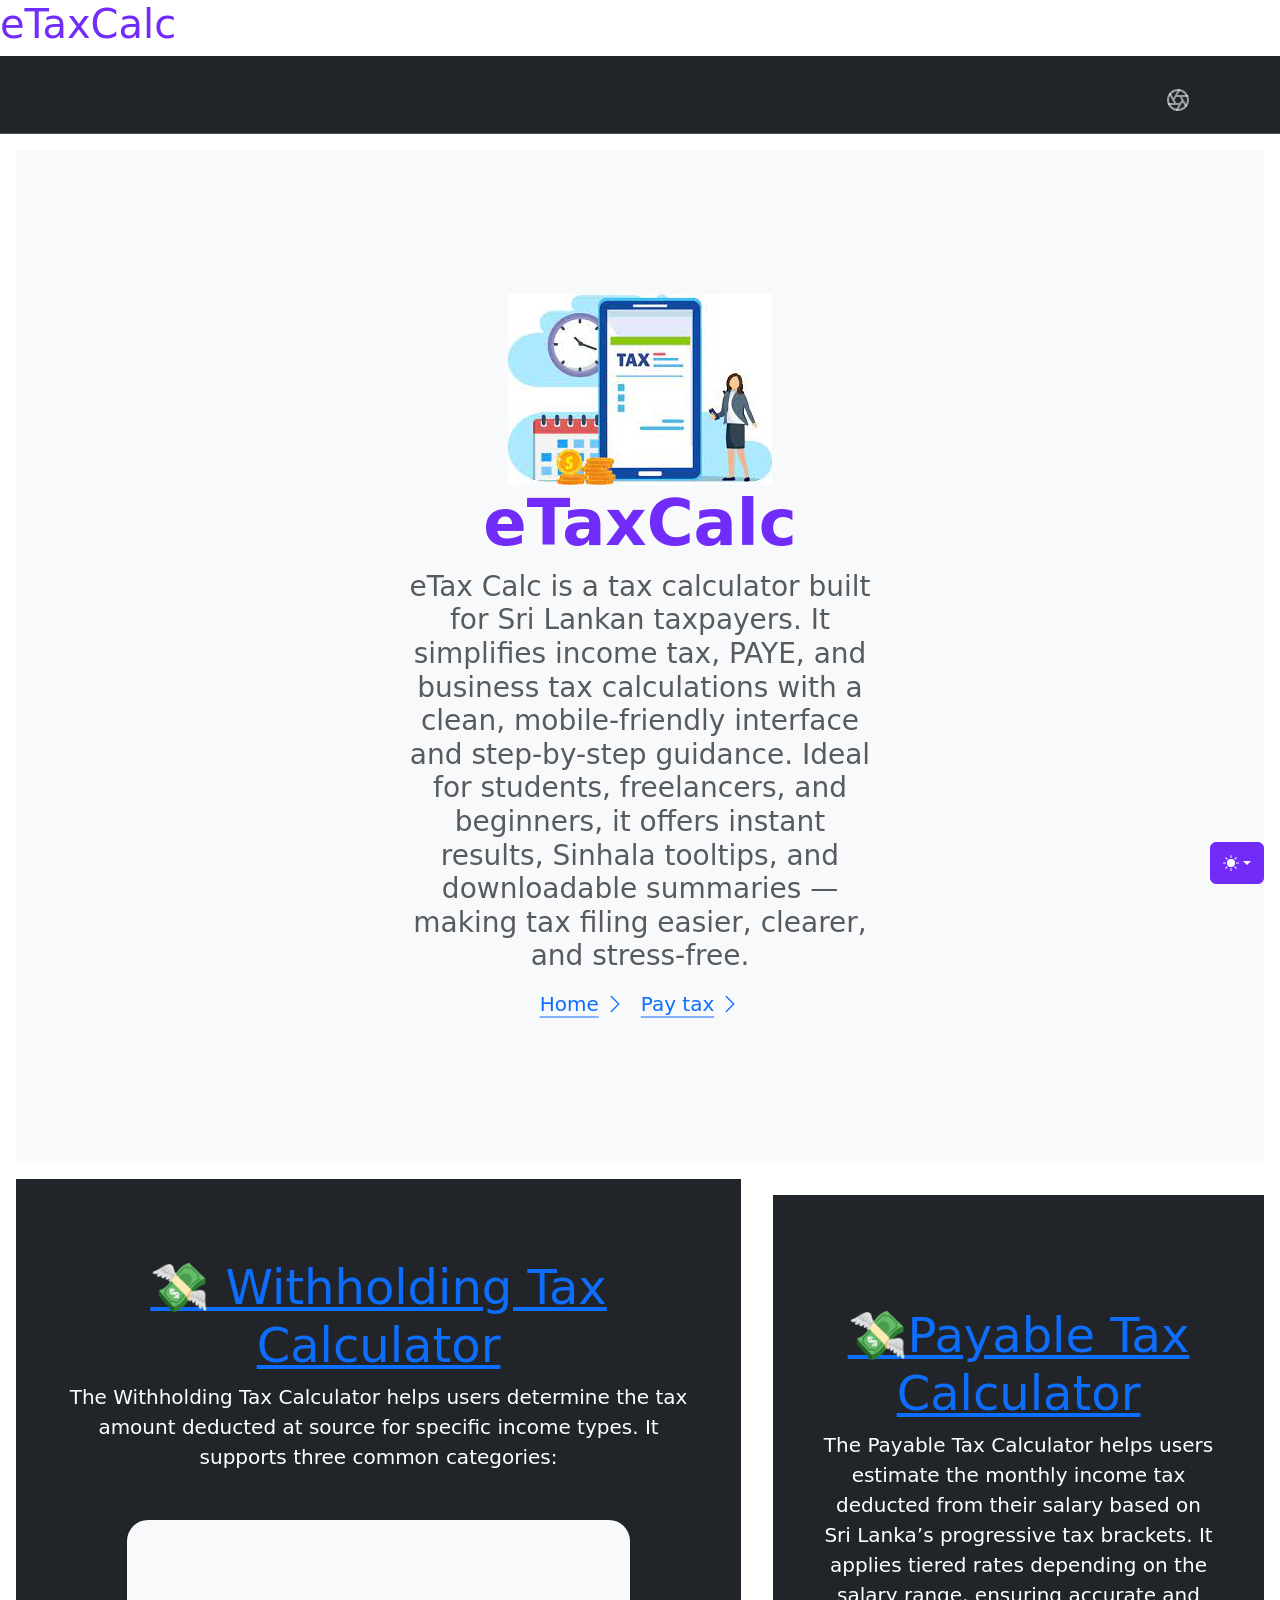
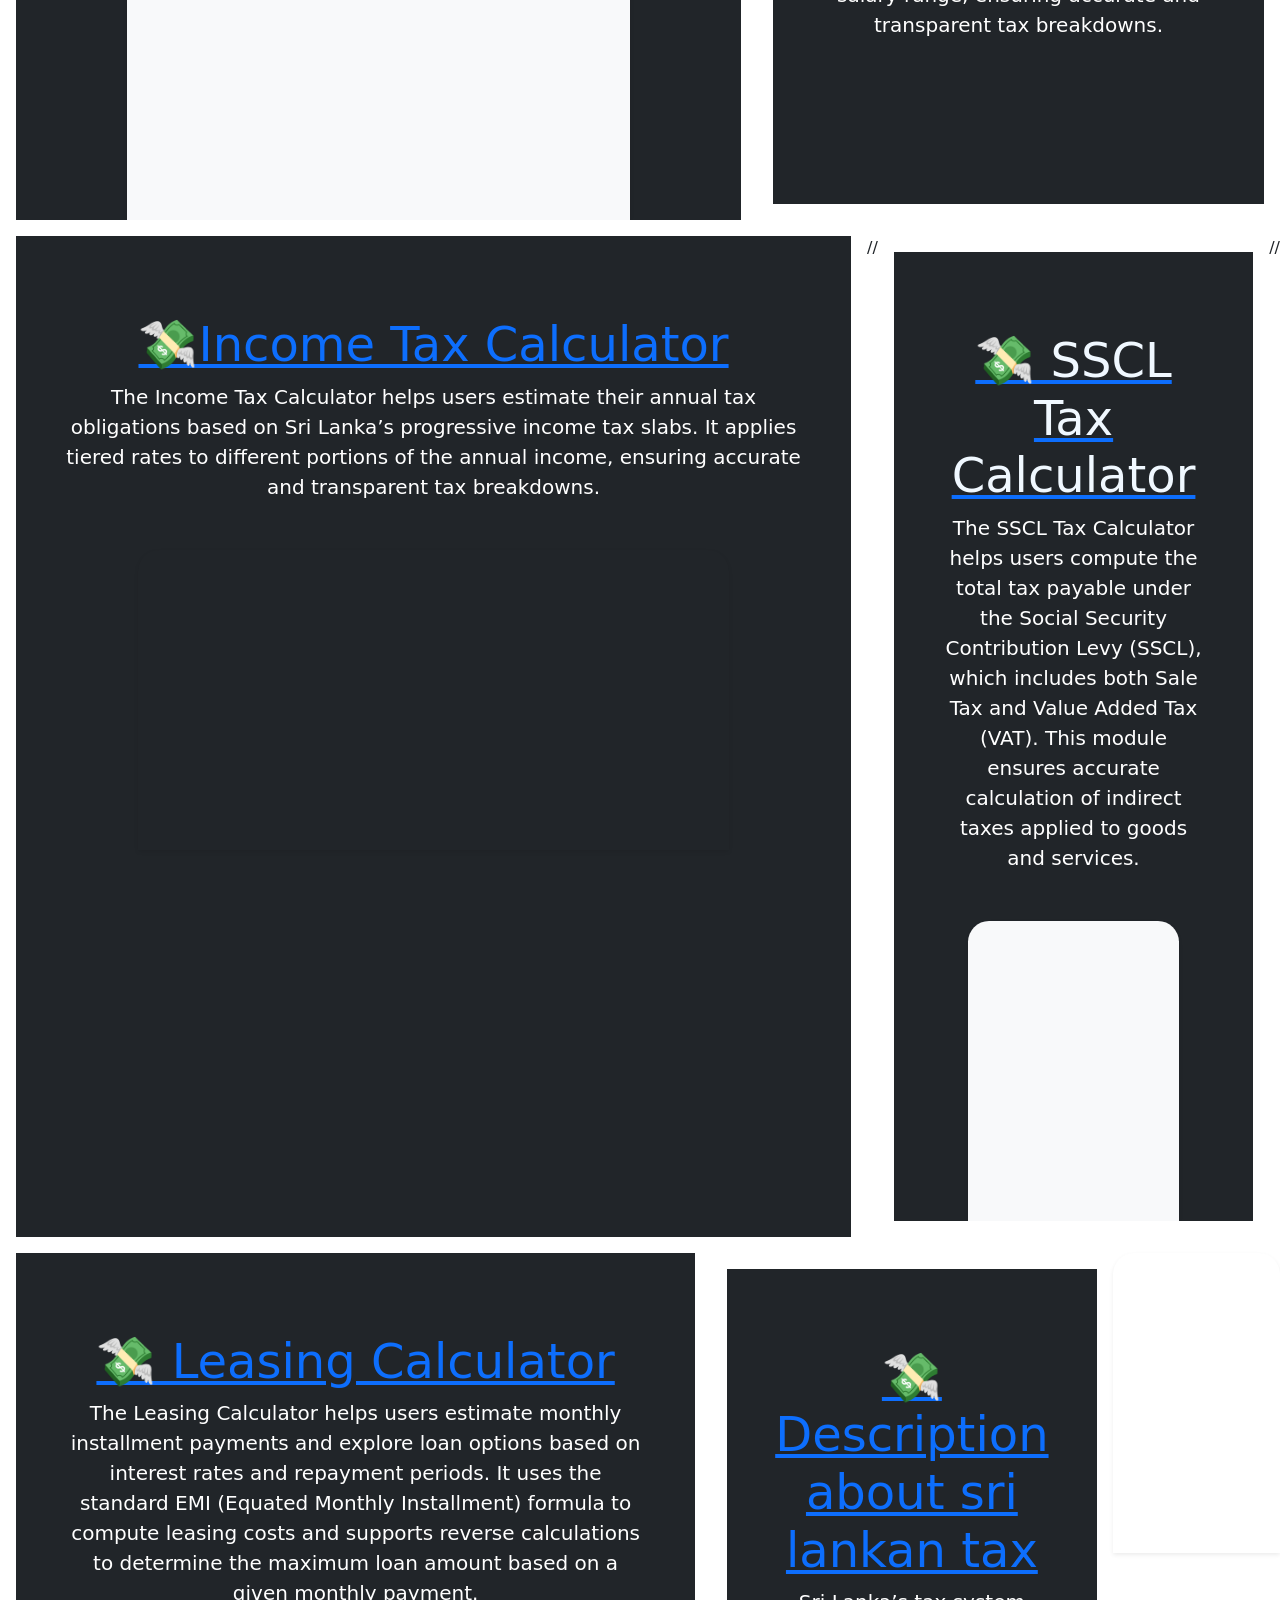
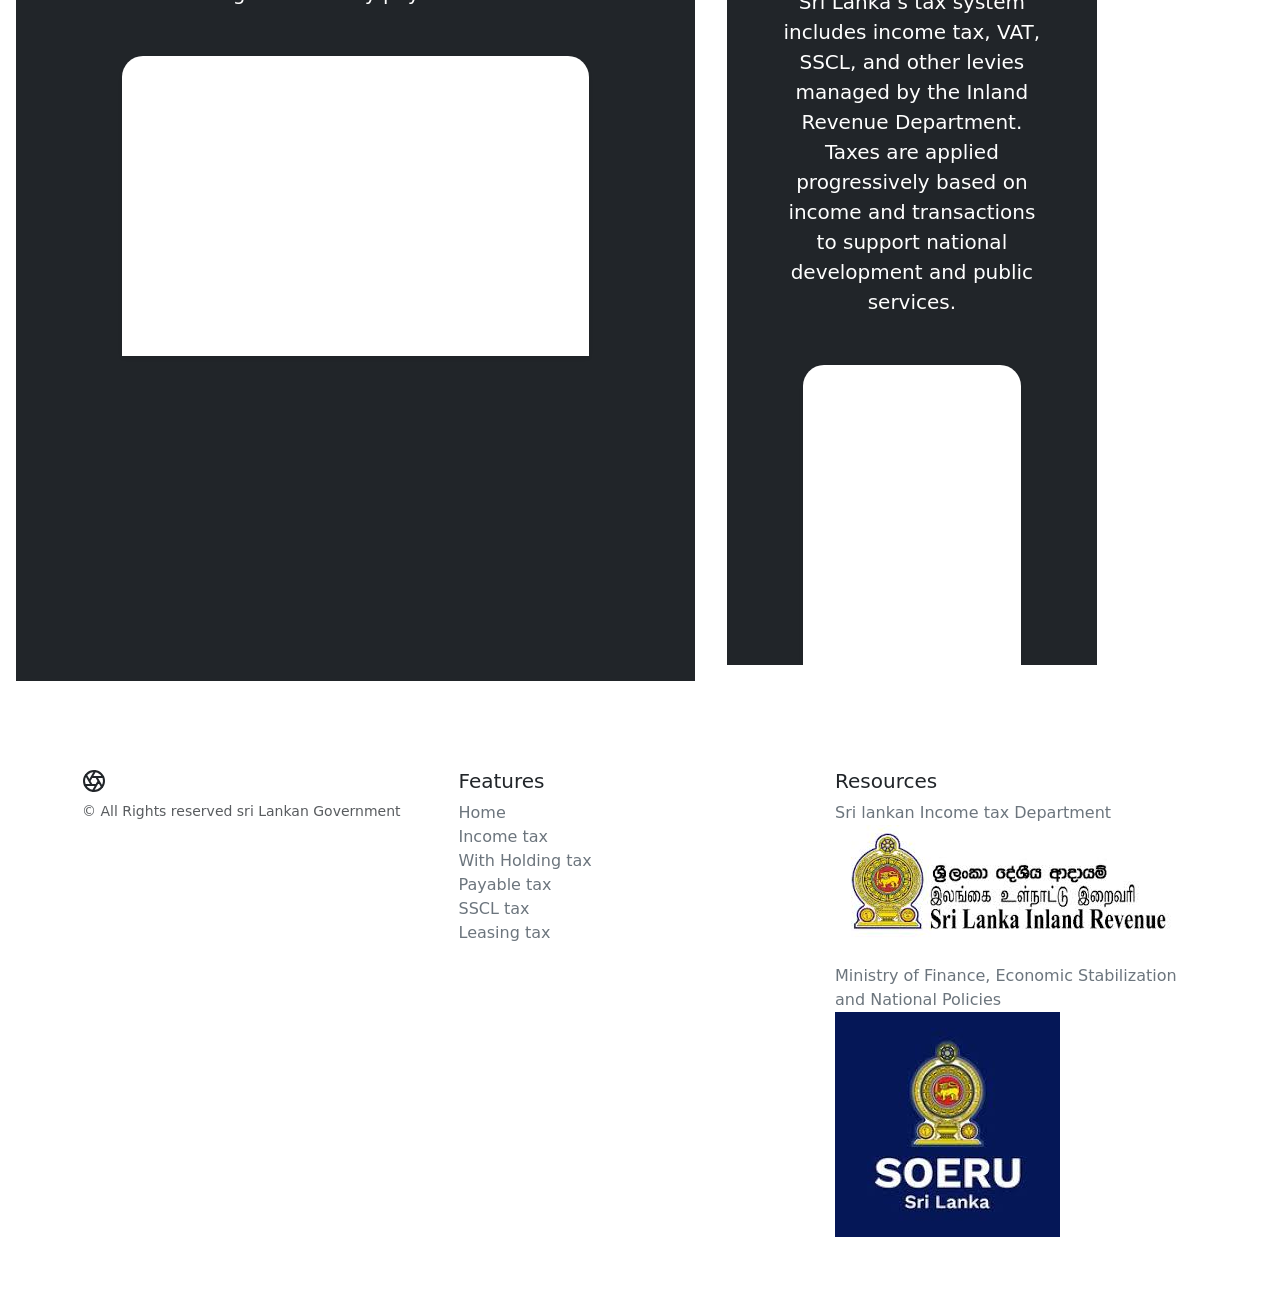
==== commit 7a60174d: "first commit" ====
--- a/index.html
+++ b/index.html
@@ -13,7 +13,9 @@
 
 <body>
 
-    <h1>eTaxCalc</h1>
+    <h1>
+        <font style="color: #712cf9;">eTaxCalc</font>
+    </h1>
 
     <body>
 
@@ -27,7 +29,7 @@
             <meta name="generator" content="Astro v5.13.2">
             <title>Product example · Bootstrap v5.3</title>
             <link rel="canonical" href="https://getbootstrap.com/docs/5.3/examples/product/">
-            
+
             <link href="/docs/5.3/dist/css/bootstrap.min.css" rel="stylesheet"
                 integrity="sha384-sRIl4kxILFvY47J16cr9ZwB07vP4J8+LH7qKQnuqkuIAvNWLzeN8tE5YBujZqJLB">
             <link rel="apple-touch-icon" href="/docs/5.3/assets/img/favicons/apple-touch-icon.png" sizes="180x180">
@@ -210,20 +212,20 @@
                             class="navbar-toggler-icon"></span> </button>
                     <div class="offcanvas offcanvas-end" tabindex="-1" id="offcanvas" aria-labelledby="offcanvasLabel">
                         <div class="offcanvas-header">
-                            <h5 class="offcanvas-title" id="offcanvasLabel">Aperture</h5> <button type="button"
-                       
-                       <li class="nav-item"><a class="nav-link" href="Witdrawal tax.html">Withdrawing Tax</a></li>
-                            <li class="nav-item"><a class="nav-link" href="Payable Tax.html">Payable Tax</a></li>
-                            <li class="nav-item"><a class="nav-link" href="incomeTax.html">Income Tax</a></li>
-                            <li class="nav-item"><a class="nav-link" href="SSCL.html">SSCL Tax</a></li>
-                            <li class="nav-item"><a class="nav-link" href="SSCL.html">Leasing Calculation</a></li>
-                            <li class="nav-item"><a class="nav-link" href="Clear.html">Clear/Reseet Function</a></li>
-                            <li class="nav-item"><a class="nav-link" href="checkout.html" aria-label="Cart"> <svg
-                                        class="bi" width="24" height="24" aria-hidden="true">
-                                   <use xlink:href="#cart"></use>
-
-                       
-                            
+                            <h5 class="offcanvas-title" id="offcanvasLabel">Aperture</h5> <button type="button" <li>
+                                class="nav-item"><a class="nav-link" href="Witdrawal tax.html">Withdrawing Tax</a></li>
+                                <li class="nav-item"><a class="nav-link" href="Payable Tax.html">Payable Tax</a></li>
+                                <li class="nav-item"><a class="nav-link" href="incomeTax.html">Income Tax</a></li>
+                                <li class="nav-item"><a class="nav-link" href="SSCL.html">SSCL Tax</a></li>
+                                <li class="nav-item"><a class="nav-link" href="SSCL.html">Leasing Calculation</a></li>
+                                <li class="nav-item"><a class="nav-link" href="Clear.html">Clear/Reseet Function</a>
+                                </li>
+                                <li class="nav-item"><a class="nav-link" href="checkout.html" aria-label="Cart"> <svg
+                                            class="bi" width="24" height="24" aria-hidden="true">
+                                            <use xlink:href="#cart"></use>
+
+
+                                        </svg>
                         </div>
                         <div class="offcanvas-body">
                             <ul class="navbar-nav flex-grow-1 justify-content-between">
@@ -231,25 +233,38 @@
                                             width="24" height="24" aria-hidden="true">
                                             <use xlink:href="#aperture"></use>
                                         </svg> </a></li>
-                                
-                                        </svg> </a></li>
+
+                                </svg> </a></li>
                             </ul>
                         </div>
                     </div>
                 </div>
             </nav>
+
             <main>
+
+
                 <div class="position-relative overflow-hidden p-3 p-md-5 m-md-3 text-center bg-body-tertiary">
                     <div class="col-md-6 p-lg-5 mx-auto my-5">
-                        <h1 class="display-3 fw-bold">eTaxCalc</h1>
-                        <h3 class="fw-normal text-muted mb-3">eTax Calc is a  tax calculator built for Sri Lankan taxpayers. It simplifies income tax, PAYE, and business tax calculations with a clean, mobile-friendly interface and step-by-step guidance. Ideal for students, freelancers, and beginners, it offers instant results, Sinhala tooltips, and downloadable summaries — making tax filing easier, clearer, and stress-free.
-</h3>
-                        <div class="d-flex gap-3 justify-content-center lead fw-normal"> <a class="icon-link" href="index.html">
+
+
+                        <img src="assets/img/images (2).jpeg" alt="">
+                        <h1 class="display-3 fw-bold">
+                            <font style="color: #712cf9;">eTaxCalc</font>
+                        </h1>
+                        <h3 class="fw-normal text-muted mb-3">eTax Calc is a tax calculator built for Sri Lankan
+                            taxpayers. It simplifies income tax, PAYE, and business tax calculations with a clean,
+                            mobile-friendly interface and step-by-step guidance. Ideal for students, freelancers, and
+                            beginners, it offers instant results, Sinhala tooltips, and downloadable summaries — making
+                            tax filing easier, clearer, and stress-free.
+                        </h3>
+                        <div class="d-flex gap-3 justify-content-center lead fw-normal"> <a class="icon-link"
+                                href="index.html">
                                 Home
                                 <svg class="bi" aria-hidden="true">
                                     <use xlink:href="#chevron-right"></use>
                                 </svg> </a> <a class="icon-link" href="checkout.html">
-                              Pay tax
+                                Pay tax
                                 <svg class="bi" aria-hidden="true">
                                     <use xlink:href="#chevron-right"></use>
                                 </svg> </a> </div>
@@ -260,75 +275,96 @@
                 <div class="d-md-flex flex-md-equal w-100 my-md-3 ps-md-3">
                     <div class="text-bg-dark me-md-3 pt-3 px-3 pt-md-5 px-md-5 text-center overflow-hidden">
                         <div class="my-3 py-3">
-                            <h2 class="display-5">💸 Withholding Tax Calculator</h2>
-                            <p class="lead">The Withholding Tax Calculator helps users determine the tax amount deducted at source for specific income types. It supports three common categories:</p>
+                            <h2 class="display-5"><a href="Witdrawal tax.html">💸 Withholding Tax Calculator</a></h2>
+                            <p class="lead">The Withholding Tax Calculator helps users determine the tax amount deducted
+                                at source for specific income types. It supports three common categories:</p>
                         </div>
                         <div class="bg-body-tertiary shadow-sm mx-auto"
                             style="width: 80%; height: 300px; border-radius: 21px 21px 0 0;"></div>
                     </div>
-                    <div class="bg-body-tertiary me-md-3 pt-3 px-3 pt-md-5 px-md-5 text-center overflow-hidden">
-                        <div class="my-3 p-3">
-                            <h2 class="display-5">💸Payable Tax Calculator</h2>
-                            <p class="lead">The Payable Tax Calculator helps users estimate the monthly income tax deducted from their salary based on Sri Lanka’s progressive tax brackets. It applies tiered rates depending on the salary range, ensuring accurate and transparent tax breakdowns.</p>
-                        </div>
-                         <div class="bg-dark shadow-sm mx-auto"
-                            style="width: 80%; height: 300px; border-radius: 21px 21px 0 0;"></div>
-                    </div>
-                </div>
-                <div class="d-md-flex flex-md-equal w-100 my-md-3 ps-md-3">
-                    <div class="bg-body-tertiary me-md-3 pt-3 px-3 pt-md-5 px-md-5 text-center overflow-hidden">
-                        <div class="my-3 p-3">
-                            <h2 class="display-5">💸Income Tax Calculator</h2>
-                            <p class="lead">The Income Tax Calculator helps users estimate their annual tax obligations based on Sri Lanka’s progressive income tax slabs. It applies tiered rates to different portions of the annual income, ensuring accurate and transparent tax breakdowns.</p>
+                
+                    <div class="d-md-flex flex-md-equal w-100 my-md-3 ps-md-3">
+                    <div class="text-bg-dark me-md-3 pt-3 px-3 pt-md-5 px-md-5 text-center overflow-hidden">
+                        <div class="my-3 py-3"></div>
+                            <h2 class="display-5"><a href="Payable Tax.html">💸Payable Tax Calculator<a></h2>
+                            <p class="lead">The Payable Tax Calculator helps users estimate the monthly income tax
+                                deducted from their salary based on Sri Lanka’s progressive tax brackets. It applies
+                                tiered rates depending on the salary range, ensuring accurate and transparent tax
+                                breakdowns.</p>
                         </div>
                         <div class="bg-dark shadow-sm mx-auto"
                             style="width: 80%; height: 300px; border-radius: 21px 21px 0 0;"></div>
                     </div>
-                    <div class="text-bg-primary me-md-3 pt-3 px-3 pt-md-5 px-md-5 text-center overflow-hidden">
+                </div>
+                
+<div class="d-md-flex flex-md-equal w-100 my-md-3 ps-md-3">
+                    <div class="text-bg-dark me-md-3 pt-3 px-3 pt-md-5 px-md-5 text-center overflow-hidden">
                         <div class="my-3 py-3">
-                            <h2 class="display-5">💸 SSCL Tax Calculator</h2>
-                            <p class="lead">The SSCL Tax Calculator helps users compute the total tax payable under the Social Security Contribution Levy (SSCL), which includes both Sale Tax and Value Added Tax (VAT). This module ensures accurate calculation of indirect taxes applied to goods and services.</p>
+               
+                            <h2 class="display-5"><a href="incomeTax.html">💸Income Tax Calculator<a></h2>
+                            
+                                <p class="lead">The Income Tax Calculator helps users estimate their annual tax obligations
+                                based on Sri Lanka’s progressive income tax slabs. It applies tiered rates to different
+                                portions of the annual income, ensuring accurate and transparent tax breakdowns.</p>
+                        
+                            </div>
+                        <div class="bg-dark shadow-sm mx-auto"
+                            style="width: 80%; height: 300px; border-radius: 21px 21px 0 0;"></div>
+                    </div>
+                    //
+                   <div class="d-md-flex flex-md-equal w-100 my-md-3 ps-md-3">
+                    <div class="text-bg-dark me-md-3 pt-3 px-3 pt-md-5 px-md-5 text-center overflow-hidden">
+                        <div class="my-3 py-3">
+                            <h2 class="display-5"><a href="SSCL.html">
+                                    <font style="color:aliceblue;">💸 SSCL Tax Calculator</h2></a></font>
+                            <p class="lead">The SSCL Tax Calculator helps users compute the total tax payable under the
+                                Social Security Contribution Levy (SSCL), which includes both Sale Tax and Value Added
+                                Tax (VAT). This module ensures accurate calculation of indirect taxes applied to goods
+                                and services.</p>
                         </div>
                         <div class="bg-body-tertiary shadow-sm mx-auto"
-                         
                             style="width: 80%; height: 300px; border-radius: 21px 21px 0 0;"></div>
                     </div>
                 </div>
-                <div class="d-md-flex flex-md-equal w-100 my-md-3 ps-md-3">
-                    <div class="bg-body-tertiary me-md-3 pt-3 px-3 pt-md-5 px-md-5 text-center overflow-hidden">
-                        <div class="my-3 p-3">
-                            <h2 class="display-5">💸 Leasing Calculator </h2>
-                            <p class="lead">The Leasing Calculator helps users estimate monthly installment payments and explore loan options based on interest rates and repayment periods. It uses the standard EMI (Equated Monthly Installment) formula to compute leasing costs and supports reverse calculations to determine the maximum loan amount based on a given monthly payment.</p>
+                //
+            </div>
+
+                            
+<div class="d-md-flex flex-md-equal w-100 my-md-3 ps-md-3">
+                    <div class="text-bg-dark me-md-3 pt-3 px-3 pt-md-5 px-md-5 text-center overflow-hidden">
+                        <div class="my-3 py-3">
+
+
+                            <h2 class="display-5"><a href="Leasing Calculations.html">💸 Leasing Calculator</a> </h2>
+                            <p class="lead">The Leasing Calculator helps users estimate monthly installment payments and
+                                explore loan options based on interest rates and repayment periods. It uses the standard
+                                EMI (Equated Monthly Installment) formula to compute leasing costs and supports reverse
+                                calculations to determine the maximum loan amount based on a given monthly payment.</p>
                         </div>
                         <div class="bg-body shadow-sm mx-auto"
                             style="width: 80%; height: 300px; border-radius: 21px 21px 0 0;"></div>
                     </div>
-                    <div class="bg-body-tertiary me-md-3 pt-3 px-3 pt-md-5 px-md-5 text-center overflow-hidden">
-                        <div class="my-3 py-3">
-                            <h2 class="display-5">💸Description about sri lankana tax</h2>
-                            <p class="lead">Sri Lanka’s tax system includes income tax, VAT, SSCL, and other levies managed by the Inland Revenue Department. Taxes are applied progressively based on income and transactions to support national development and public services.</p>
-                        </div>
-                        <div class="bg-body shadow-sm mx-auto"
-                            style="width: 80%; height: 300px; border-radius: 21px 21px 0 0;"></div>
-                    </div>
-                </div>
-                <div class="d-md-flex flex-md-equal w-100 my-md-3 ps-md-3">
-                    <div class="bg-body-tertiary me-md-3 pt-3 px-3 pt-md-5 px-md-5 text-center overflow-hidden">
-                        <div class="my-3 p-3">
-                            <h2 class="display-5">Another headline</h2>
-                            <p class="lead">And an even wittier subheading.</p>
-                        </div>
-                        <div class="bg-body shadow-sm mx-auto"
-                            style="width: 80%; height: 300px; border-radius: 21px 21px 0 0;"></div>
-                    </div>
-                    <div class="bg-body-tertiary me-md-3 pt-3 px-3 pt-md-5 px-md-5 text-center overflow-hidden">
-                        <div class="my-3 py-3">
-                            <h2 class="display-5">🛒Pay your tax</h2>
-                            <p class="lead">Now you can calculate and pay your tax amount via internet any where any time.</p>
-                        </div>
-                        <div class="bg-body shadow-sm mx-auto"
-                            style="width: 80%; height: 300px; border-radius: 21px 21px 0 0;"></div>
-                    </div>
+                    
+
+                    <div class="d-md-flex flex-md-equal w-100 my-md-3 ps-md-3">
+                        <div class="text-bg-dark me-md-3 pt-3 px-3 pt-md-5 px-md-5 text-center overflow-hidden">
+                            <div class="my-3 py-3">
+
+                                <h2 class="display-5"><a href="description.html">💸Description about sri lankan tax</a>
+                                </h2>
+                                <p class="lead">Sri Lanka’s tax system includes income tax, VAT, SSCL, and other levies
+                                    managed by the Inland Revenue Department. Taxes are applied progressively based on
+                                    income and transactions to support national development and public services.</p>
+                            </div>
+                            <div class="bg-body shadow-sm mx-auto"
+                                style="width: 80%; height: 300px; border-radius: 21px 21px 0 0;"></div>
+                        </div>
+                    </div>
+
+                    
+                    <div class="bg-body shadow-sm mx-auto"
+                        style="width: 80%; height: 300px; border-radius: 21px 21px 0 0;"></div>
+                </div>
                 </div>
             </main>
 
@@ -336,18 +372,17 @@
             <script src="/docs/5.3/dist/js/bootstrap.bundle.min.js"
                 integrity="sha384-FKyoEForCGlyvwx9Hj09JcYn3nv7wiPVlz7YYwJrWVcXK/BmnVDxM+D2scQbITxI"
                 class="astro-vvvwv3sm"></script>
-            ///
-
-           
-<br>
-
-
-
-
-
-
-
-            ///
+            
+
+            <br>
+
+
+
+
+
+
+
+            
             <footer class="container py-5">
                 <div class="row">
                     <div class="col-12 col-md"> <svg xmlns="http://www.w3.org/2000/svg" width="24" height="24"
@@ -401,7 +436,7 @@
             class="astro-vvvwv3sm"></script>
 
 
- <script src="/docs/5.3/assets/js/color-modes.js"></script>
+        <script src="/docs/5.3/assets/js/color-modes.js"></script>
 
         <script src="/docs/5.3/dist/js/bootstrap.bundle.min.js"
             integrity="sha384-FKyoEForCGlyvwx9Hj09JcYn3nv7wiPVlz7YYwJrWVcXK/BmnVDxM+D2scQbITxI"
--- a/assets/css/style.css
+++ b/assets/css/style.css
@@ -5,6 +5,6 @@
     border: 0ch;
 }
 .gov{
-    height: 80px;
-    width: 80px;
+    height: 60px;
+    width: 30px;
 }
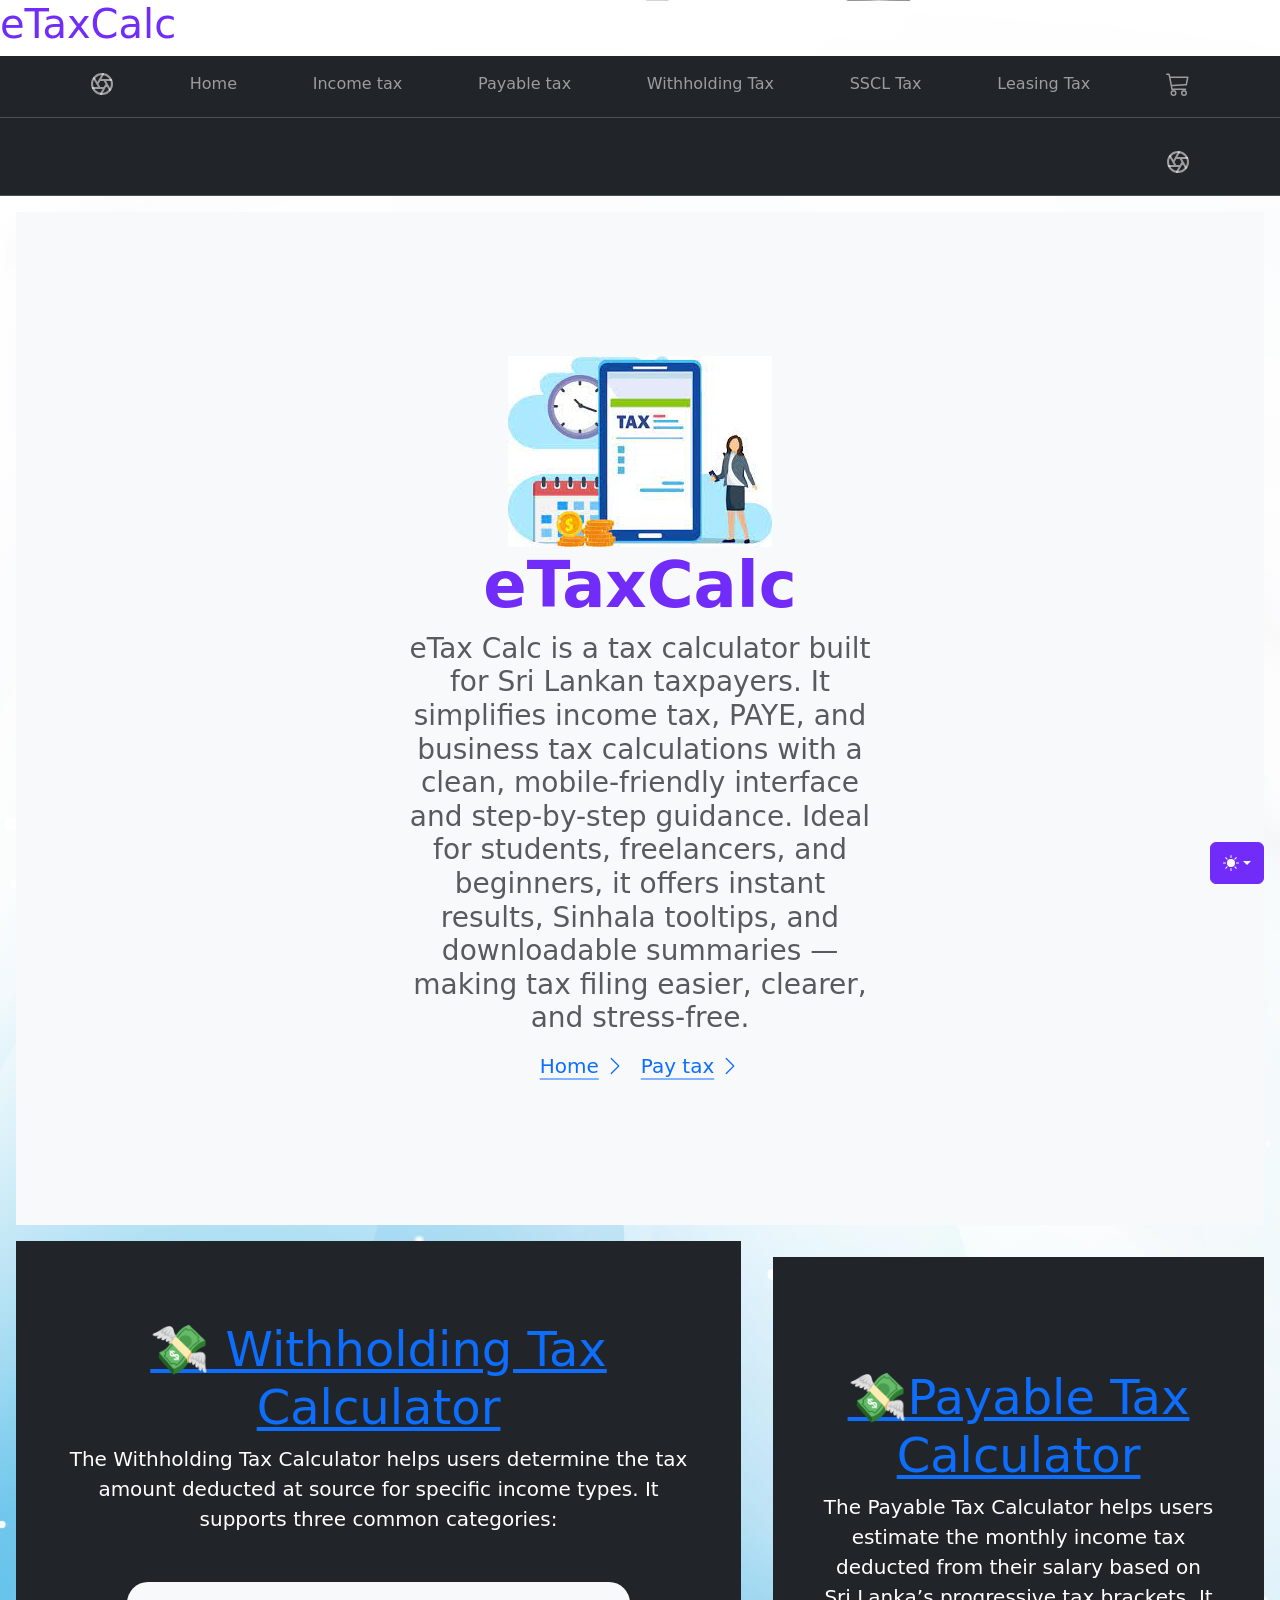
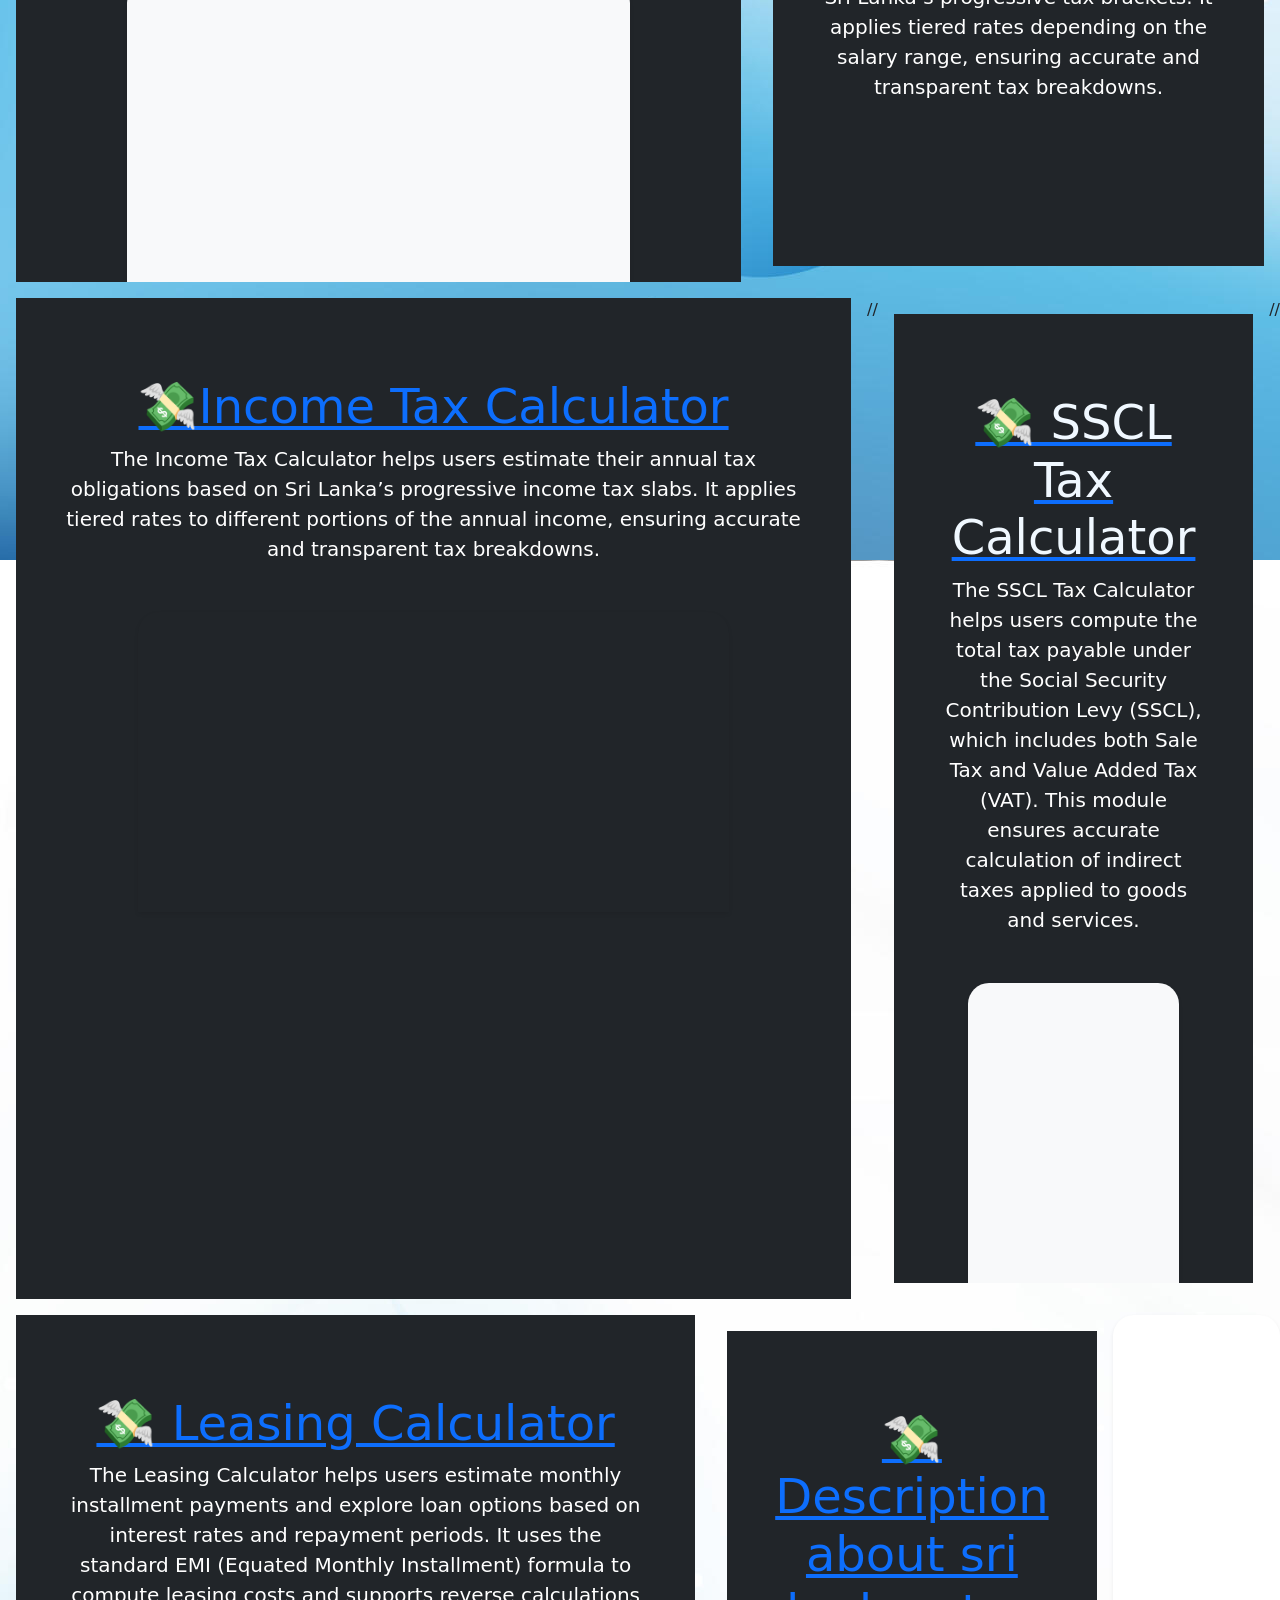
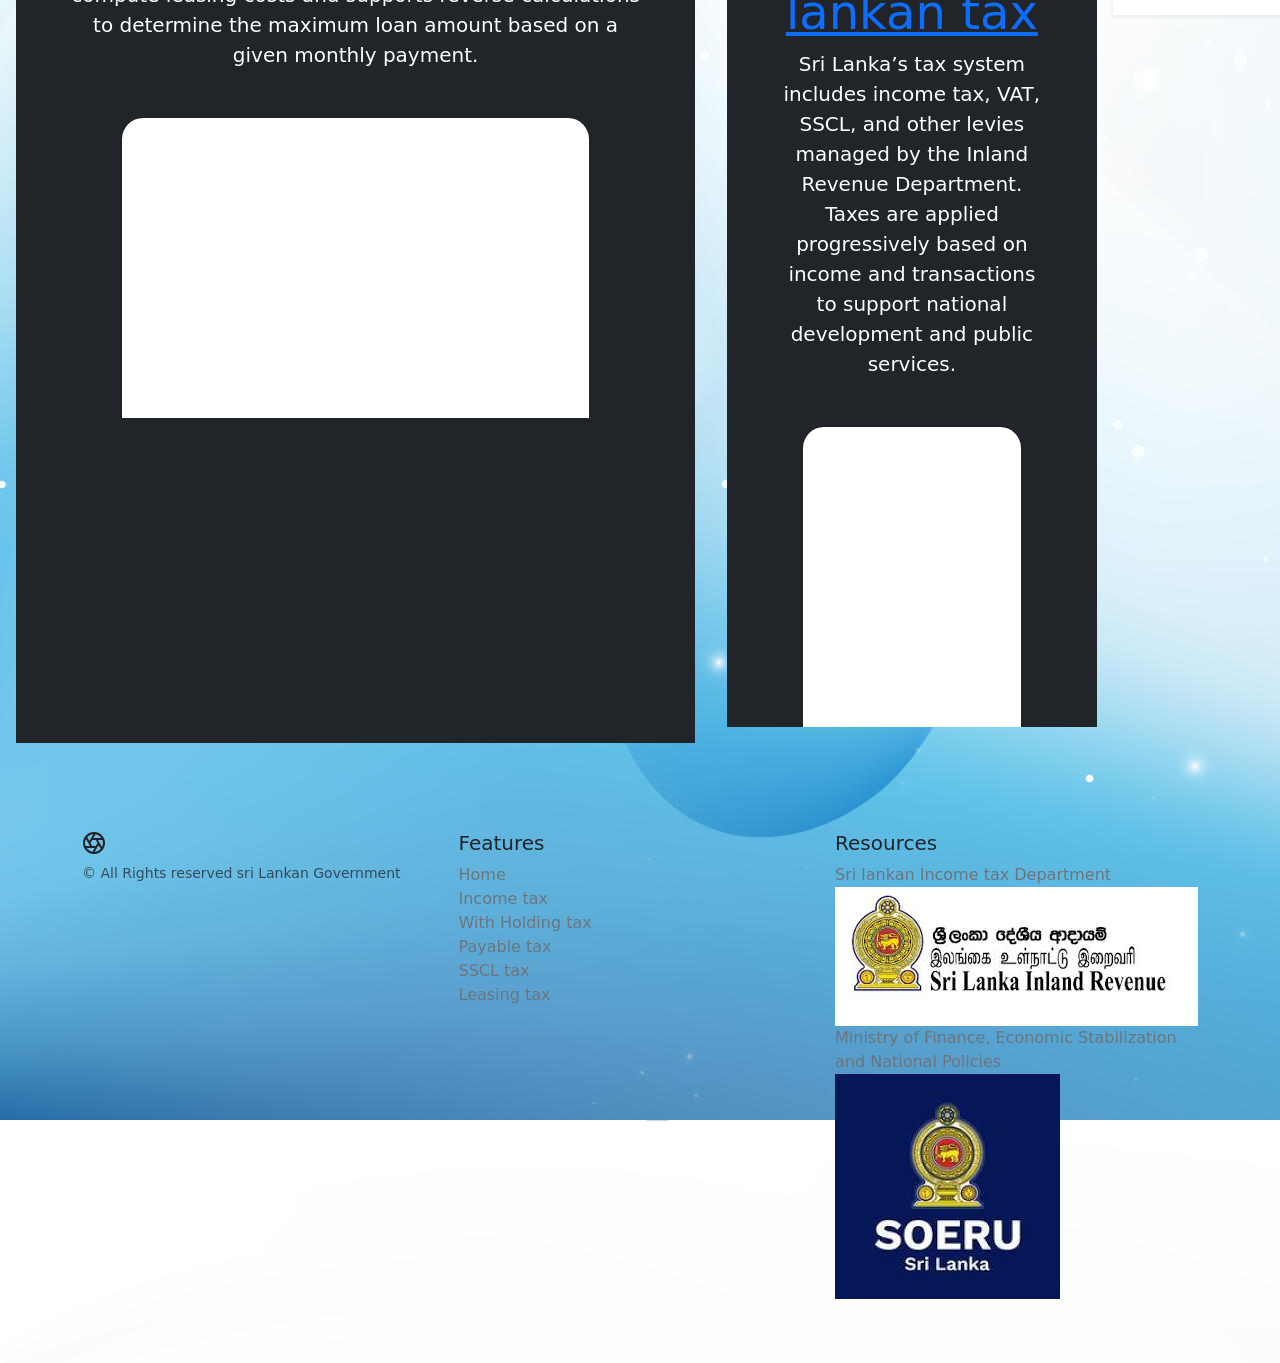
==== commit ded681f8: "add leasing Tax" ====
--- a/index.html
+++ b/index.html
@@ -18,9 +18,47 @@
     </h1>
 
     <body>
-
-        <html lang="en" data-bs-theme="light">
-
+<body background="assets/img/119227-blue-and-white-abstract-background-image.jpg"></body>
+<nav class="navbar navbar-expand-md bg-dark sticky-top border-bottom" data-bs-theme="dark">
+        <div class="container"> <a class="navbar-brand d-md-none" href="#"> <svg class="bi" width="24" height="24"
+                    aria-hidden="true">
+                    <use xlink:href="#aperture"></use>
+                </svg>
+                Aperture
+            </a> <button class="navbar-toggler" type="button" data-bs-toggle="offcanvas" data-bs-target="#offcanvas"
+                aria-controls="offcanvas" aria-label="Toggle navigation"> <span class="navbar-toggler-icon"></span>
+            </button>
+            <div class="offcanvas offcanvas-end" tabindex="-1" id="offcanvas" aria-labelledby="offcanvasLabel">
+                <div class="offcanvas-header">
+                    <h5 class="offcanvas-title" id="offcanvasLabel">Aperture</h5> <button type="button"
+                        class="btn-close" data-bs-dismiss="offcanvas" aria-label="Close"></button>
+                </div>
+                <div class="offcanvas-body">
+                    <ul class="navbar-nav flex-grow-1 justify-content-between">
+                        <li class="nav-item"><a class="nav-link" href="#" aria-label="Aperture"> <svg class="bi"
+                                    width="24" height="24" aria-hidden="true">
+                                    <use xlink:href="#aperture"></use>
+                                </svg> </a></li>
+                        <li class="nav-item"><a class="nav-link" href="index.html">Home</a></li>
+                        <li class="nav-item"><a class="nav-link" href="incometax.html">Income tax</a></li>
+                        <li class="nav-item"><a class="nav-link" href="Payable Tax.html">Payable tax</a></li>
+                        <li class="nav-item"><a class="nav-link" href="Withholdingtax.html">Withholding Tax</a></li>
+                        <li class="nav-item"><a class="nav-link" href="SSCL.html">SSCL Tax</a></li>
+                        <li class="nav-item"><a class="nav-link" href="Leasing Calculations.html">Leasing Tax</a></li>
+                        <li class="nav-item"><a class="nav-link" href="checkout.html" aria-label="Cart"> <svg class="bi"
+                                    width="24" height="24" aria-hidden="true">
+                                    <use xlink:href="#cart"></use>
+                                </svg> </a></li>
+                    </ul>
+                </div>
+            </div>
+        </div>
+    </nav>
+
+
+
+
+    
         <head>
             <meta charset="utf-8">
             <meta name="viewport" content="width=device-width, initial-scale=1">
--- a/assets/css/style.css
+++ b/assets/css/style.css
@@ -5,6 +5,21 @@
     border: 0ch;
 }
 .gov{
-    height: 60px;
+    height: 30px;
     width: 30px;
+}
+.bg{
+
+height: 600px;
+    width:600px;
+
+}
+.lease{
+
+height: 600px;
+    width:900px;
+    padding-right: 0cqh;
+    background-image: -moz-repeating-linear-gradient();
+    box-shadow: 0cqmin;
+
 }
